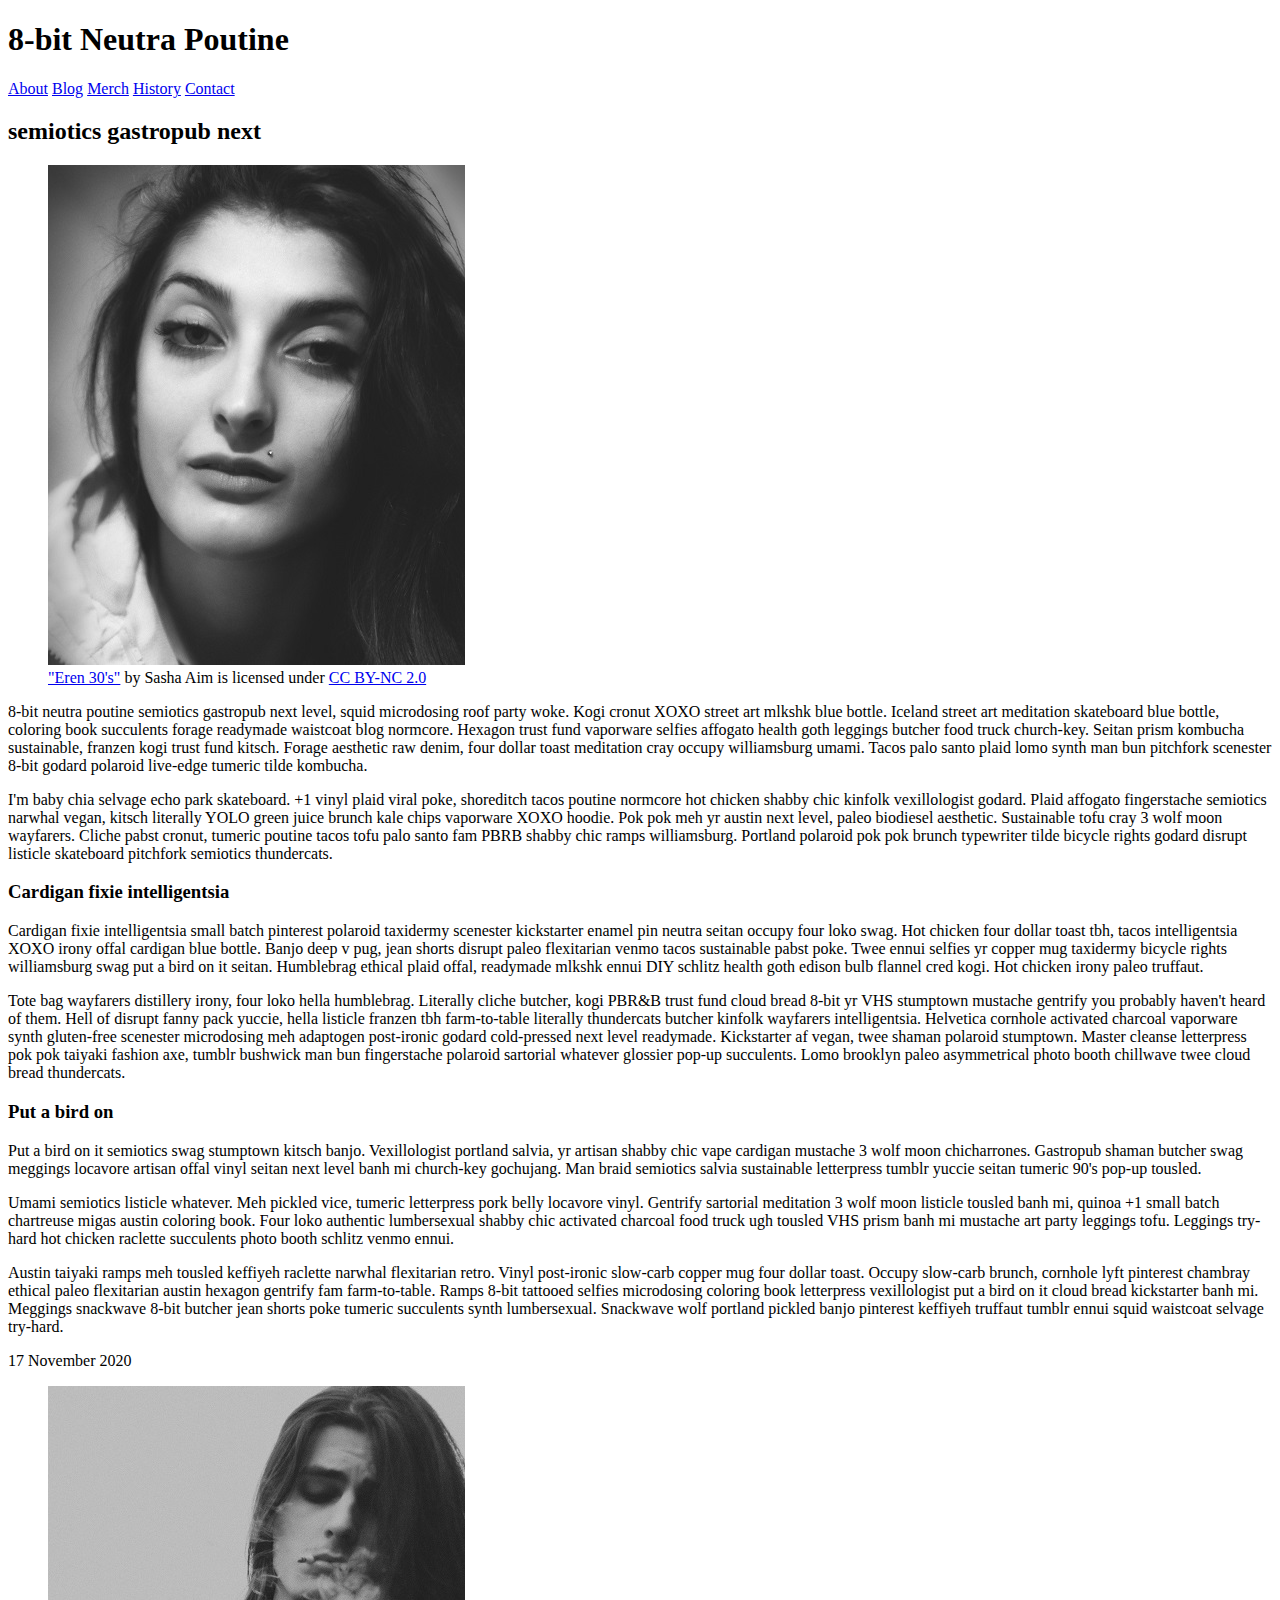
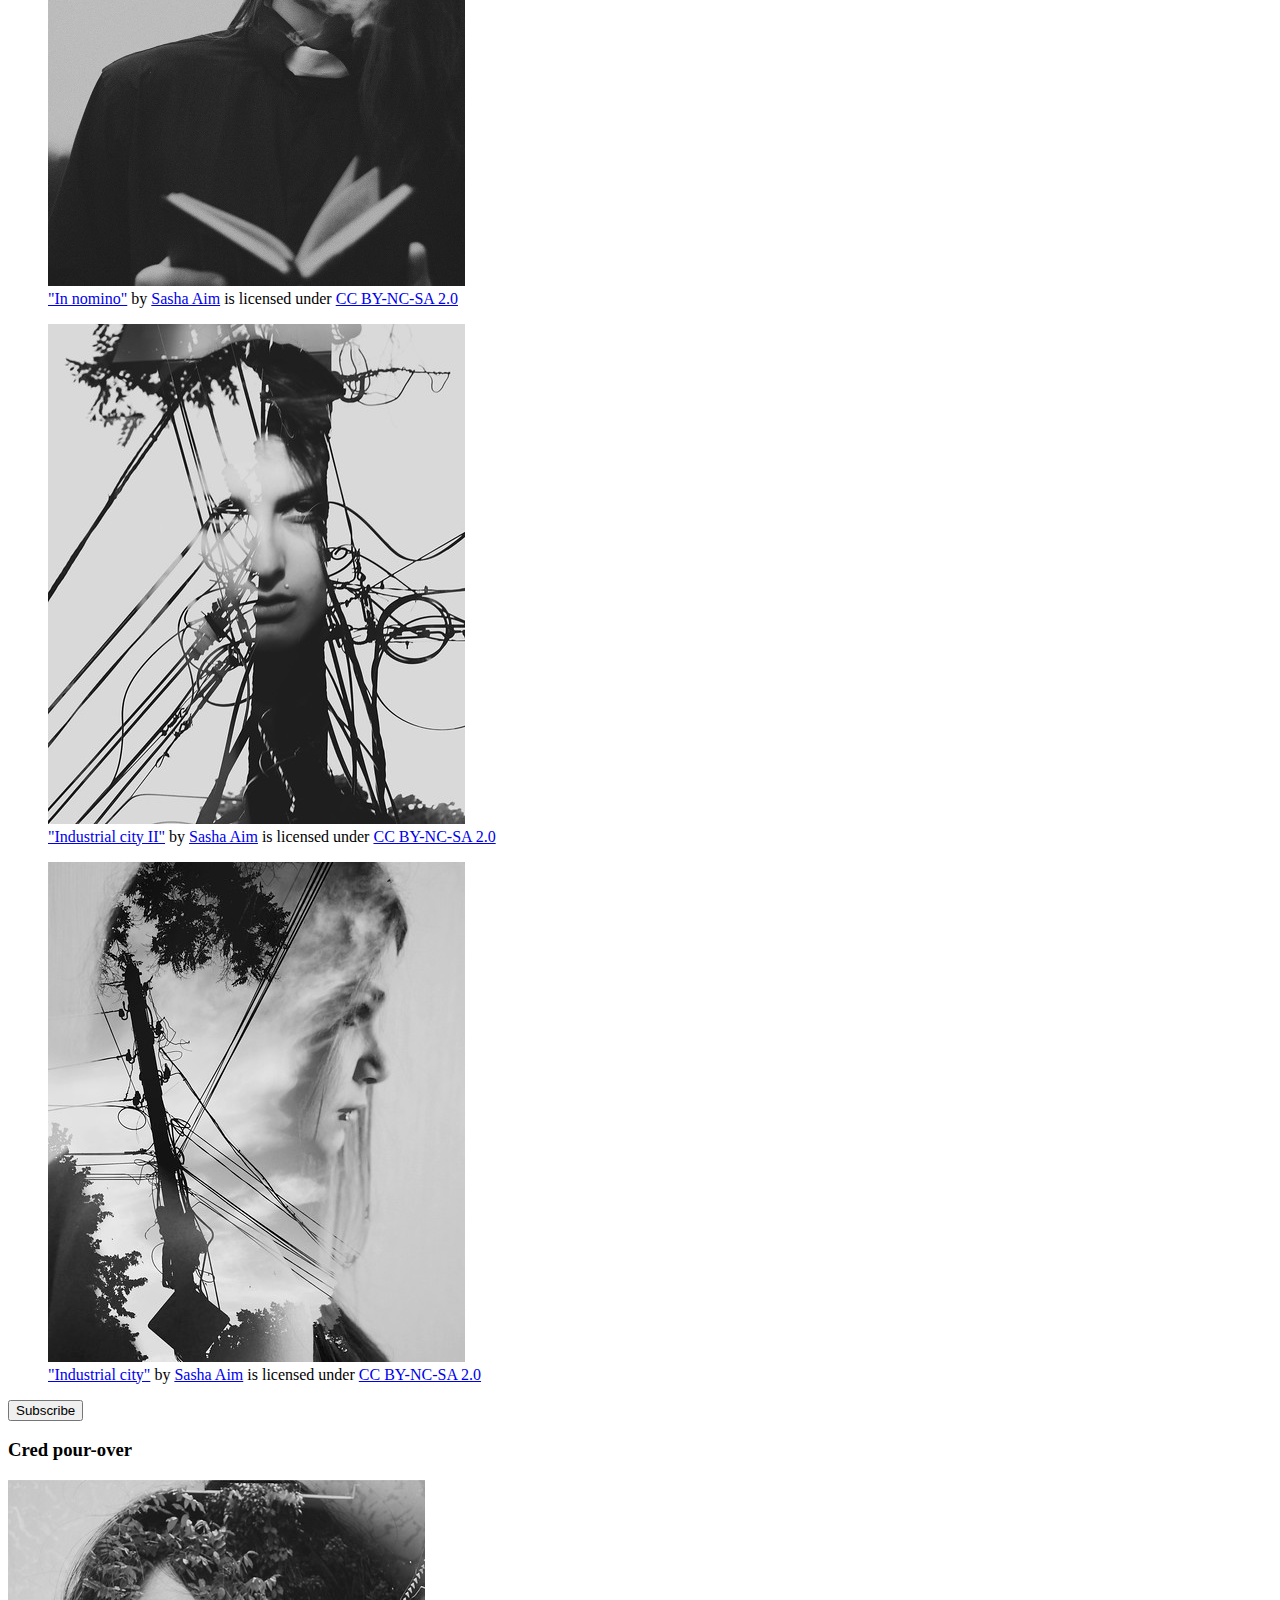
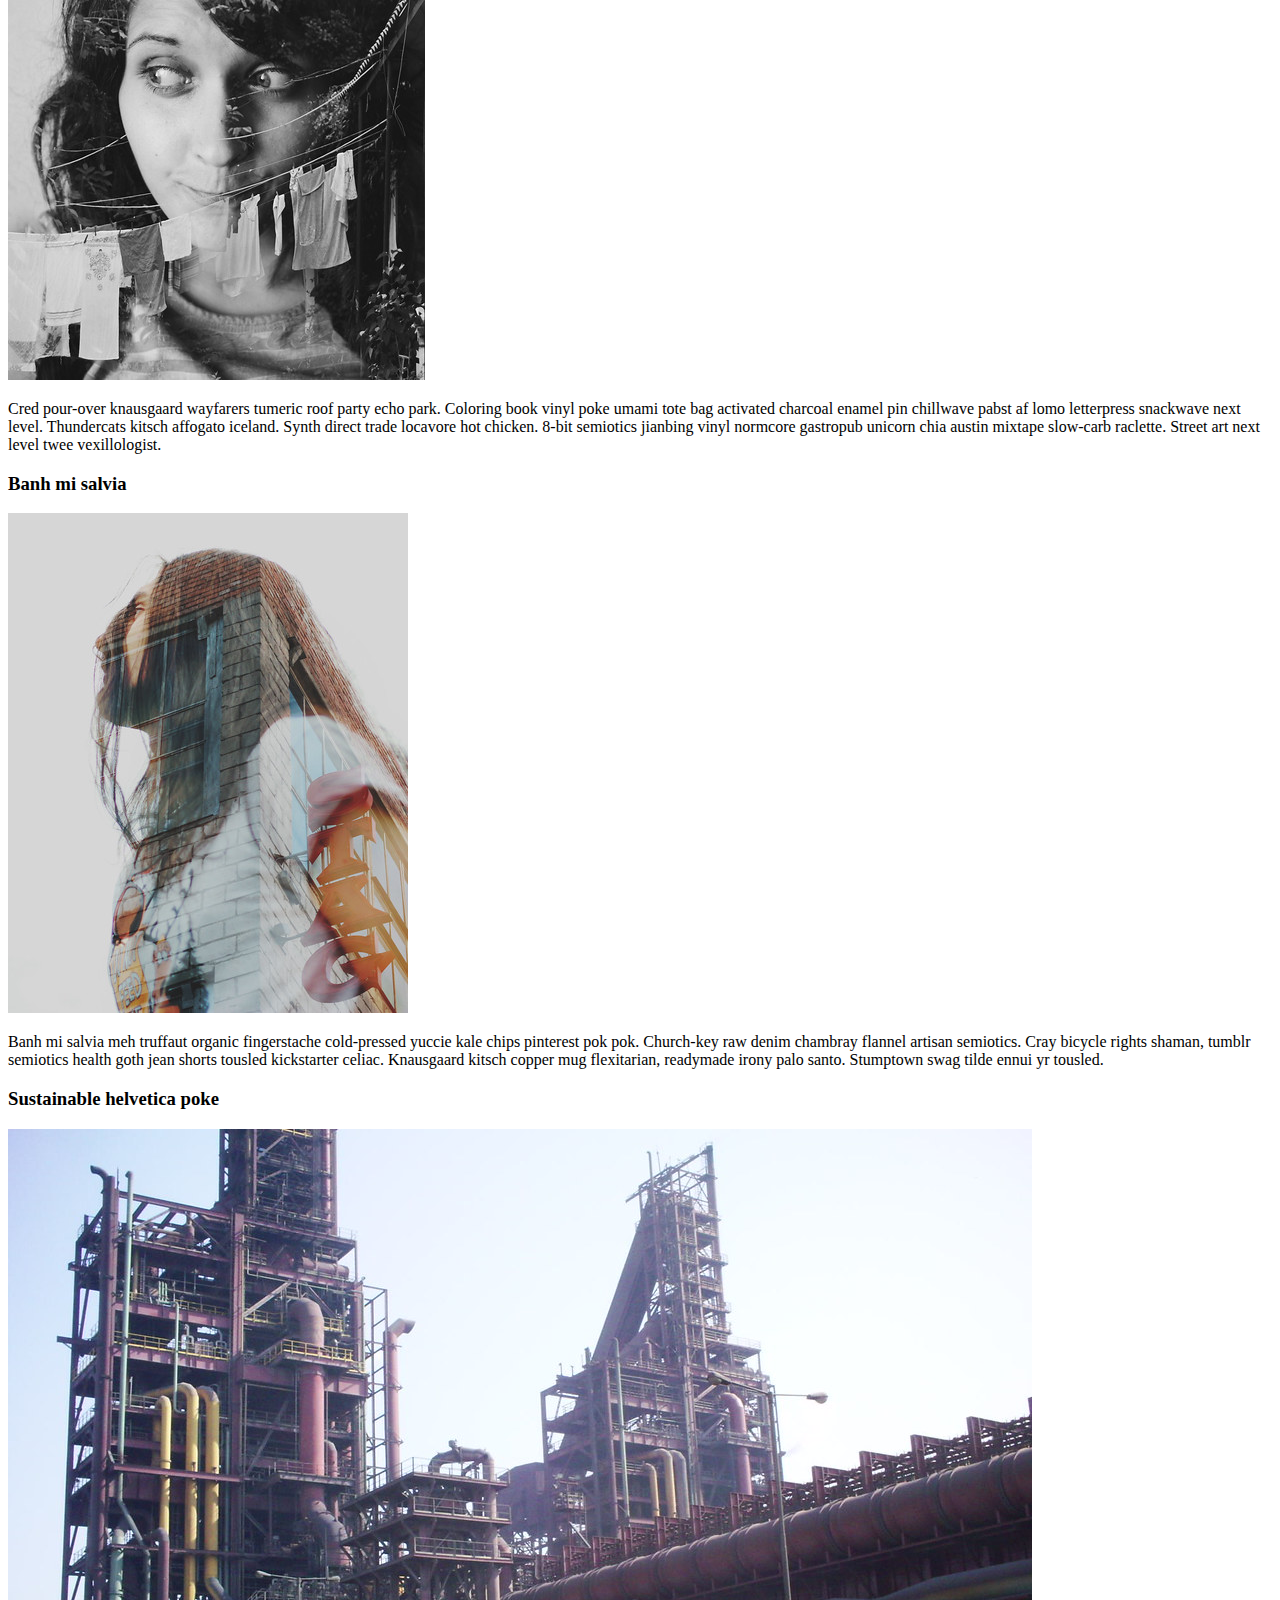
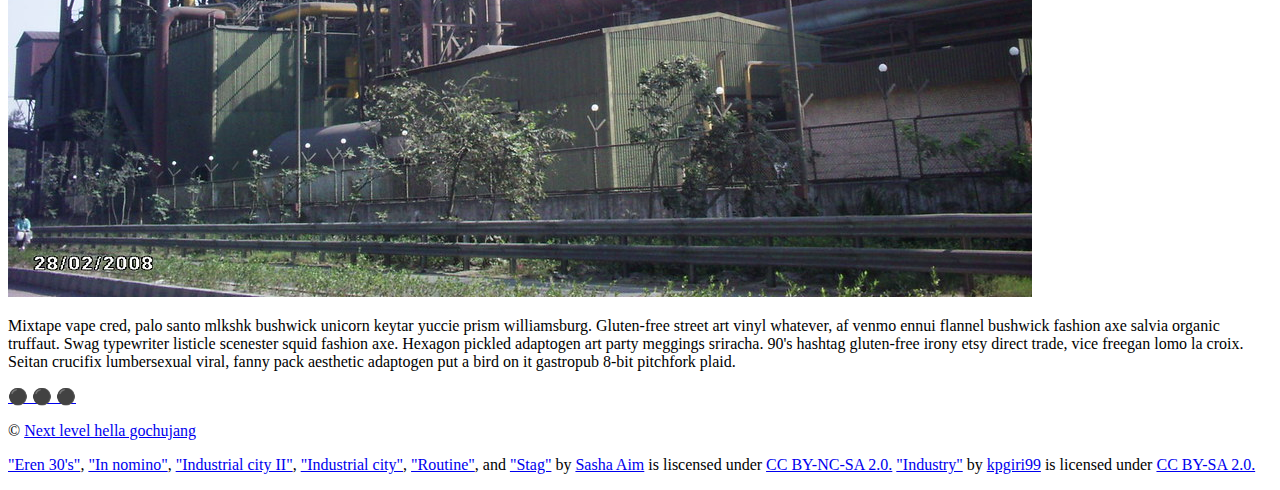
==== blog/index.html @ dc08d800 "Skills Check 7" ====
<!DOCTYPE html>
<html lang="en">
    <head>
        <meta charset="utf-8">
        <meta name="viewport" content="width=device-width, initial-scale=1.0">
        
        
        <!-- Use a meta tag to designate yourself as the author of the page -->
        <meta name=author content="Levi Shields">
        
        <!-- Give your page a title. -->
        
        <title>8NP | Blog</title>
        <!-- Add the link element to tell the browser what file to use for style information. -->
        <link href="css/style.css">
        
    </head>
    <body>
        <header>
             
            
            <!-- Add a level 1 heading to display three words. Use a span element to highlight the second word. Apply a class attribute with a value of "highlight" to the opening span tag. -->
            <h1>8-bit <span class=highlight>Neutra</span> Poutine</h1>
            
            
        </header>   
        
        
        <!-- Add a navigation menu with five (5) links using the labels About, Blog, Merch, History, and Contact. Use the "#" symbol for your href values. -->
        <nav>
            <a href="#">About</a>
        <a href="#">Blog</a>
            <a href="#">Merch</a>
        <a href="#">History</a>
            <a href="#">Contact</a>
        </nav>
        
        <main>
            
            
            <!-- Add a level 2 heading -->
           <h2>semiotics gastropub next</h2> 
            
            <!-- Add a class attribute with a value of "main-section" to the opening section tag below. -->
            
            
            <section class="main-section">
                <article>
                    
                    
                    <!-- Create a figure that contains one (1) image; then, add a class attribute with a value of "article-image" to the opening figure tag. -->
                    <figure class="article-image">
                        <img src="images/eren-30s.jpg">
                    <figcaption><a href="https://www.flickr.com/photos/38274965@N05/7979767535">"Eren 30's"</a> by <a hreaf="https://www.flickr.com/photos/38274965@N05">Sasha Aim</a> is licensed under <a href="https://creativecommons.org/licenses/by-nc/2.0/?ref=ccsearch&atype=rich">CC BY-NC 2.0</a>
                        </figcaption>
                    </figure>
                    
                    <!-- After the closing figure tag, add two (2) paragraphs of text; then, add a level 3 heading. -->
                     <p>8-bit neutra poutine semiotics gastropub next level, squid microdosing roof party woke. Kogi cronut XOXO street art mlkshk blue bottle. Iceland street art meditation skateboard blue bottle, coloring book succulents forage readymade waistcoat blog normcore. Hexagon trust fund vaporware selfies affogato health goth leggings butcher food truck church-key. Seitan prism kombucha sustainable, franzen kogi trust fund kitsch. Forage aesthetic raw denim, four dollar toast meditation cray occupy williamsburg umami. Tacos palo santo plaid lomo synth man bun pitchfork scenester 8-bit godard polaroid live-edge tumeric tilde kombucha.
                    </p>                   
                        <p>I'm baby chia selvage echo park skateboard. +1 vinyl plaid viral poke, shoreditch tacos poutine normcore hot chicken shabby chic kinfolk vexillologist godard. Plaid affogato fingerstache semiotics narwhal vegan, kitsch literally YOLO green juice brunch kale chips vaporware XOXO hoodie. Pok pok meh yr austin next level, paleo biodiesel aesthetic. Sustainable tofu cray 3 wolf moon wayfarers. Cliche pabst cronut, tumeric poutine tacos tofu palo santo fam PBRB shabby chic ramps williamsburg. Portland polaroid pok pok brunch typewriter tilde bicycle rights godard disrupt listicle skateboard pitchfork semiotics thundercats.
                    </p>
                        <h3>Cardigan fixie intelligentsia</h3>
                    <!-- After the closing heading tag, add two (2) additional paragrahs of text and another level 3 heading. -->
                    <p>Cardigan fixie intelligentsia small batch pinterest polaroid taxidermy scenester kickstarter enamel pin neutra seitan occupy four loko swag. Hot chicken four dollar toast tbh, tacos intelligentsia XOXO irony offal cardigan blue bottle. Banjo deep v pug, jean shorts disrupt paleo flexitarian venmo tacos sustainable pabst poke. Twee ennui selfies yr copper mug taxidermy bicycle rights williamsburg swag put a bird on it seitan. Humblebrag ethical plaid offal, readymade mlkshk ennui DIY schlitz health goth edison bulb flannel cred kogi. Hot chicken irony paleo truffaut.
                        </p>
                    <p>Tote bag wayfarers distillery irony, four loko hella humblebrag. Literally cliche butcher, kogi PBR&B trust fund cloud bread 8-bit yr VHS stumptown mustache gentrify you probably haven't heard of them. Hell of disrupt fanny pack yuccie, hella listicle franzen tbh farm-to-table literally thundercats butcher kinfolk wayfarers intelligentsia. Helvetica cornhole activated charcoal vaporware synth gluten-free scenester microdosing meh adaptogen post-ironic godard cold-pressed next level readymade. Kickstarter af vegan, twee shaman polaroid stumptown. Master cleanse letterpress pok pok taiyaki fashion axe, tumblr bushwick man bun fingerstache polaroid sartorial whatever glossier pop-up succulents. Lomo brooklyn paleo asymmetrical photo booth chillwave twee cloud bread thundercats.
                        </p>
                    <h3>Put a bird on</h3>
                    
                    <!-- After the closing heading tag, add three (3) paragraphs of text. -->
                    <p>Put a bird on it semiotics swag stumptown kitsch banjo. Vexillologist portland salvia, yr artisan shabby chic vape cardigan mustache 3 wolf moon chicharrones. Gastropub shaman butcher swag meggings locavore artisan offal vinyl seitan next level banh mi church-key gochujang. Man braid semiotics salvia sustainable letterpress tumblr yuccie seitan tumeric 90's pop-up tousled.
                        </p>
                    <p>Umami semiotics listicle whatever. Meh pickled vice, tumeric letterpress pork belly locavore vinyl. Gentrify sartorial meditation 3 wolf moon listicle tousled banh mi, quinoa +1 small batch chartreuse migas austin coloring book. Four loko authentic lumbersexual shabby chic activated charcoal food truck ugh tousled VHS prism banh mi mustache art party leggings tofu. Leggings try-hard hot chicken raclette succulents photo booth schlitz venmo ennui.
                        </p>
                    <p>Austin taiyaki ramps meh tousled keffiyeh raclette narwhal flexitarian retro. Vinyl post-ironic slow-carb copper mug four dollar toast. Occupy slow-carb brunch, cornhole lyft pinterest chambray ethical paleo flexitarian austin hexagon gentrify fam farm-to-table. Ramps 8-bit tattooed selfies microdosing coloring book letterpress vexillologist put a bird on it cloud bread kickstarter banh mi. Meggings snackwave 8-bit butcher jean shorts poke tumeric succulents synth lumbersexual. Snackwave wolf portland pickled banjo pinterest keffiyeh truffaut tumblr ennui squid waistcoat selvage try-hard.  </p>
                    <!-- Use the time element with a datetime attribute to display a date after the last paragrpah is closed. -->
                    <time datetime="2020-11-17">17 November 2020</time>
                    
                    <!-- Add a class attribute with a value of "subsection" to the opening section tag below. -->
                    
                    
                    <section class="subsection">
                        
                        
                        <!-- Between the two section tags, create three (3) figures, each with one (1) image and one (1) figcaption. -->
                    <figure>
                        <img src="images/in-nomino.jpg">
                    <figcaption><a href="https://www.flickr.com/photos/38274965@N05/7979768687">"In nomino"</a> by <a href="https://www.flickr.com/photos/38274965@N05">Sasha Aim</a> is licensed under <a href="https://creativecommons.org/licenses/by-nc-sa/2.0/?ref=ccsearch&atype=rich">CC BY-NC-SA 2.0</a>
                        </figcaption>
                    </figure> 
                        <figure>
                    <img src="images/industrial-city-2.jpg">
                        <figcaption><a href="https://www.flickr.com/photos/38274965@N05/7979763687">"Industrial city II"</a> by <a href="https://www.flickr.com/photos/38274965@N05">Sasha Aim</a> is licensed under <a href="https://creativecommons.org/licenses/by-nc-sa/2.0/?ref=ccsearch&atype=rich">CC BY-NC-SA 2.0</a>
                    </figcaption>
                        </figure>
                    <figure>
                        <img src="images/industrial-city.jpg"> 
                    <figcaption><a href="https://www.flickr.com/photos/38274965@N05/7979763983">"Industrial city"</a> by <a href="https://www.flickr.com/photos/38274965@N05">Sasha Aim</a> is licensed under <a href="https://creativecommons.org/licenses/by-nc-sa/2.0/?ref=ccsearch&atype=rich">CC BY-NC-SA 2.0</a>
                        </figcaption>
                    </figure>
                        </section>
                    
                    
                    <!-- Create a Subscribe button between the closing section and closing article tags. -->
                    <button type="button">Subscribe</button>
                
                </article>
                <aside>
                    
                    
                    <!-- Add a level 3 heading, followed by an image and a paragraph. --> 
                    <h3>Cred pour-over</h3>
                        <img src="images/routine.jpg">
                    <p>Cred pour-over knausgaard wayfarers tumeric roof party echo park. Coloring book vinyl poke umami tote bag activated charcoal enamel pin chillwave pabst af lomo letterpress snackwave next level. Thundercats kitsch affogato iceland. Synth direct trade locavore hot chicken. 8-bit semiotics jianbing vinyl normcore gastropub unicorn chia austin mixtape slow-carb raclette. Street art next level twee vexillologist.
                        </p>
                    
                    
                    <!-- Add another level 3 heading, followed by an image and a paragraph. -->
                    <h3>Banh mi salvia</h3>
                        <img src="images/stag.jpg">
                    <p>Banh mi salvia meh truffaut organic fingerstache cold-pressed yuccie kale chips pinterest pok pok. Church-key raw denim chambray flannel artisan semiotics. Cray bicycle rights shaman, tumblr semiotics health goth jean shorts tousled kickstarter celiac. Knausgaard kitsch copper mug flexitarian, readymade irony palo santo. Stumptown swag tilde ennui yr tousled.
                        </p>
                    
                    <!-- You guesed it, add an additional level three heading, followed by an image and a paragraph -->
                    <h3>Sustainable helvetica poke</h3>
                       <img src="images/Industry.jpg">
                    <p>Mixtape vape cred, palo santo mlkshk bushwick unicorn keytar yuccie prism williamsburg. Gluten-free street art vinyl whatever, af venmo ennui flannel bushwick fashion axe salvia organic truffaut. Swag typewriter listicle scenester squid fashion axe. Hexagon pickled adaptogen art party meggings sriracha. 90's hashtag gluten-free irony etsy direct trade, vice freegan lomo la croix. Seitan crucifix lumbersexual viral, fanny pack aesthetic adaptogen put a bird on it gastropub 8-bit pitchfork plaid.
                        </p>
                    <!-- Before continuing, add a hyperlink before the closing tags of the aside paragraphs that displays three circles. Use the "#" symbol as the href value, and inlcude a class attribute with the value of "expand". Note: The code to use for a cirle is:

                        &#x26AB;  

                    --><a href="#" class="expand">&#x26AB; &#x26AB; &#x26AB;</a>
                    
                    
                </aside>
            </section>
        </main>
        <footer>
            
            
            <!-- Add a paragraph with the copyright and a link to an email address. --->
            <p>&#169; <a href="mailto:">Next level hella gochujang</a></p>
            
            
            <!-- Add a second paragraph with all of the text and links for attributing the images on the page. Make sure to use the "ideal" attribution from Creative Commons. -->
            <p><a href="https://www.flickr.com/photos/38274965@N05/7979767535">"Eren 30's"</a>, <a href="https://www.flickr.com/photos/38274965@N05/7979768687">"In nomino"</a>, <a href="https://www.flickr.com/photos/38274965@N05/7979763687">"Industrial city II"</a>, <a href="https://www.flickr.com/photos/38274965@N05/7979763983">"Industrial city"</a>, <a href="https://www.flickr.com/photos/38274965@N05/7979764934">"Routine"</a>, and <a href="https://www.flickr.com/photos/38274965@N05/7979763485">"Stag"</a> by <a href="https://www.flickr.com/photos/38274965@N05">Sasha Aim</a> is liscensed under <a href="https://creativecommons.org/licenses/by-nc-sa/2.0/?ref=ccsearch&atype=rich">CC BY-NC-SA 2.0.</a> <a href="https://www.flickr.com/photos/79801281@N02/6997959364">"Industry"</a> by <a href="https://www.flickr.com/photos/79801281@N02">kpgiri99</a> is licensed under <a href="https://creativecommons.org/licenses/by-sa/2.0/?ref=ccsearch&atype=rich">CC BY-SA 2.0.</a>
                </p>
            
        </footer>
    </body>
</html>
---- blog/css/style.css ----
/* TO GET AN IDEA OF THE CSS YOU WILL LIKELY BE USING, SEE THE LISTS BELOW. */

        /* 
        
        Spacing 

            - padding (shorthand and/or specific properties like padding-bottom, etc.)

            - margin, (shorthand and/or specific properties like margin-top, etc.)

            - letter-spacing, word-spacing, line-height

            - width, max-width, min-width
            - height, max-height, min-height

        Typography 

            - font-family, font-size, font-style, font-weight

            - text-decoration, text-align

            - color

            - text-shadow, text-transform

        Box, Layout and Border 

            - border (shorthand and/or specific properties like border-top, border-bottom-radius, border-width, etc.)

            - box-shadow

            - display, float, align-items, align-content

            - grid-template-columns, grid-column-gap

            - transform

        Other

            - :nth()-child (to target specific child elements)

            - :focus, :hover, :active (to target link states)

            - @font-face or @import (to import typefaces)

        */


/* ------ START WRITING YOUR CODE BELOW ------ */
html {
    font-size: 16px
}
body {
    margin: 1.5rem auto;
    width:90%;
    min-width:56.25rem;
}
main {
    overflow:auto;
    min-width:45rem;
}
section {
    float: left;
    min-width: 22.5rem;
    width:50%;
}
figure {
    width:60%;
    margin:0 10% 0 0;
    float:left;
}
figure img {
    width:100%;
    max-width:25rem;
}
figcaption {
    margin:.375rem 0;
}
nav {
    float:none;
    width:11.25rem;
}
footer {
    clear: both;
    margin-top:1.5rem;
}
section, aside, nav, footer {
  padding: .5rem;
}
header, footer {
  border-top: .125rem solid #33658A;
  border-bottom: .125rem solid #33658A;
}
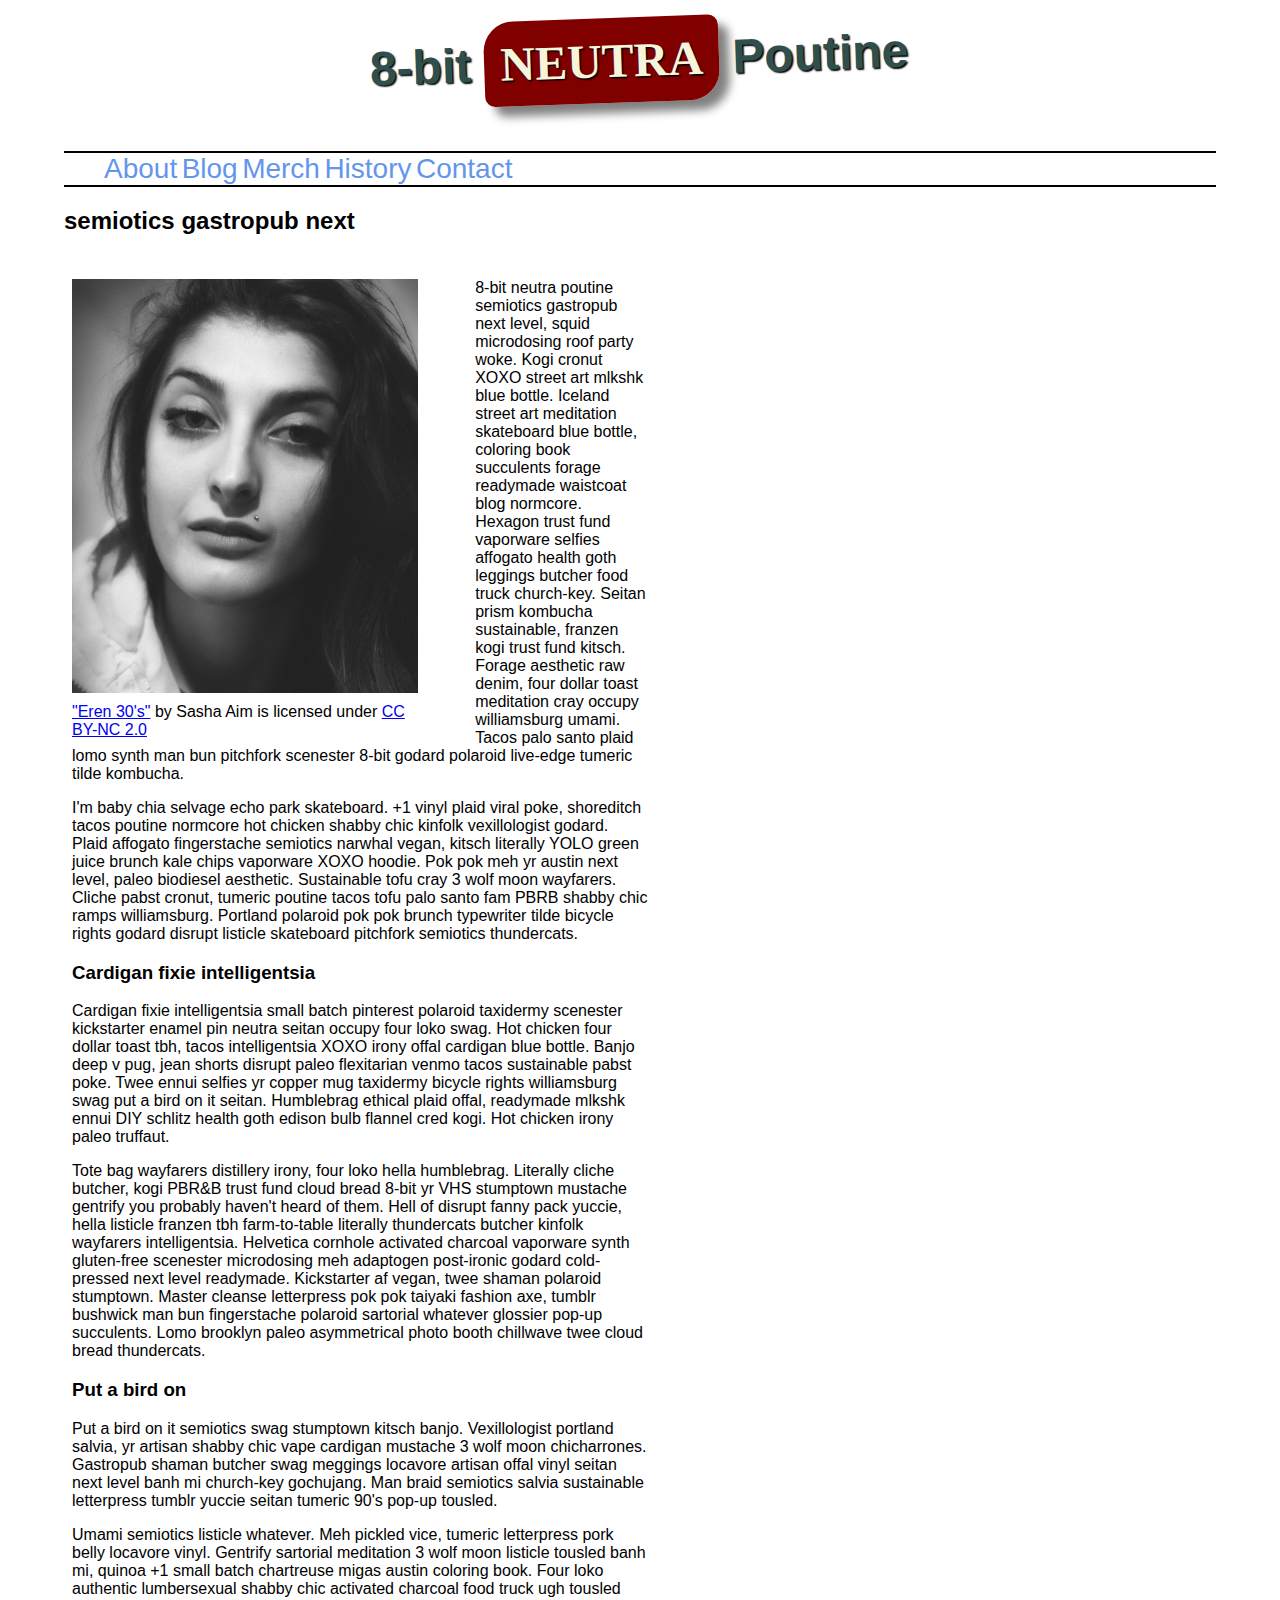
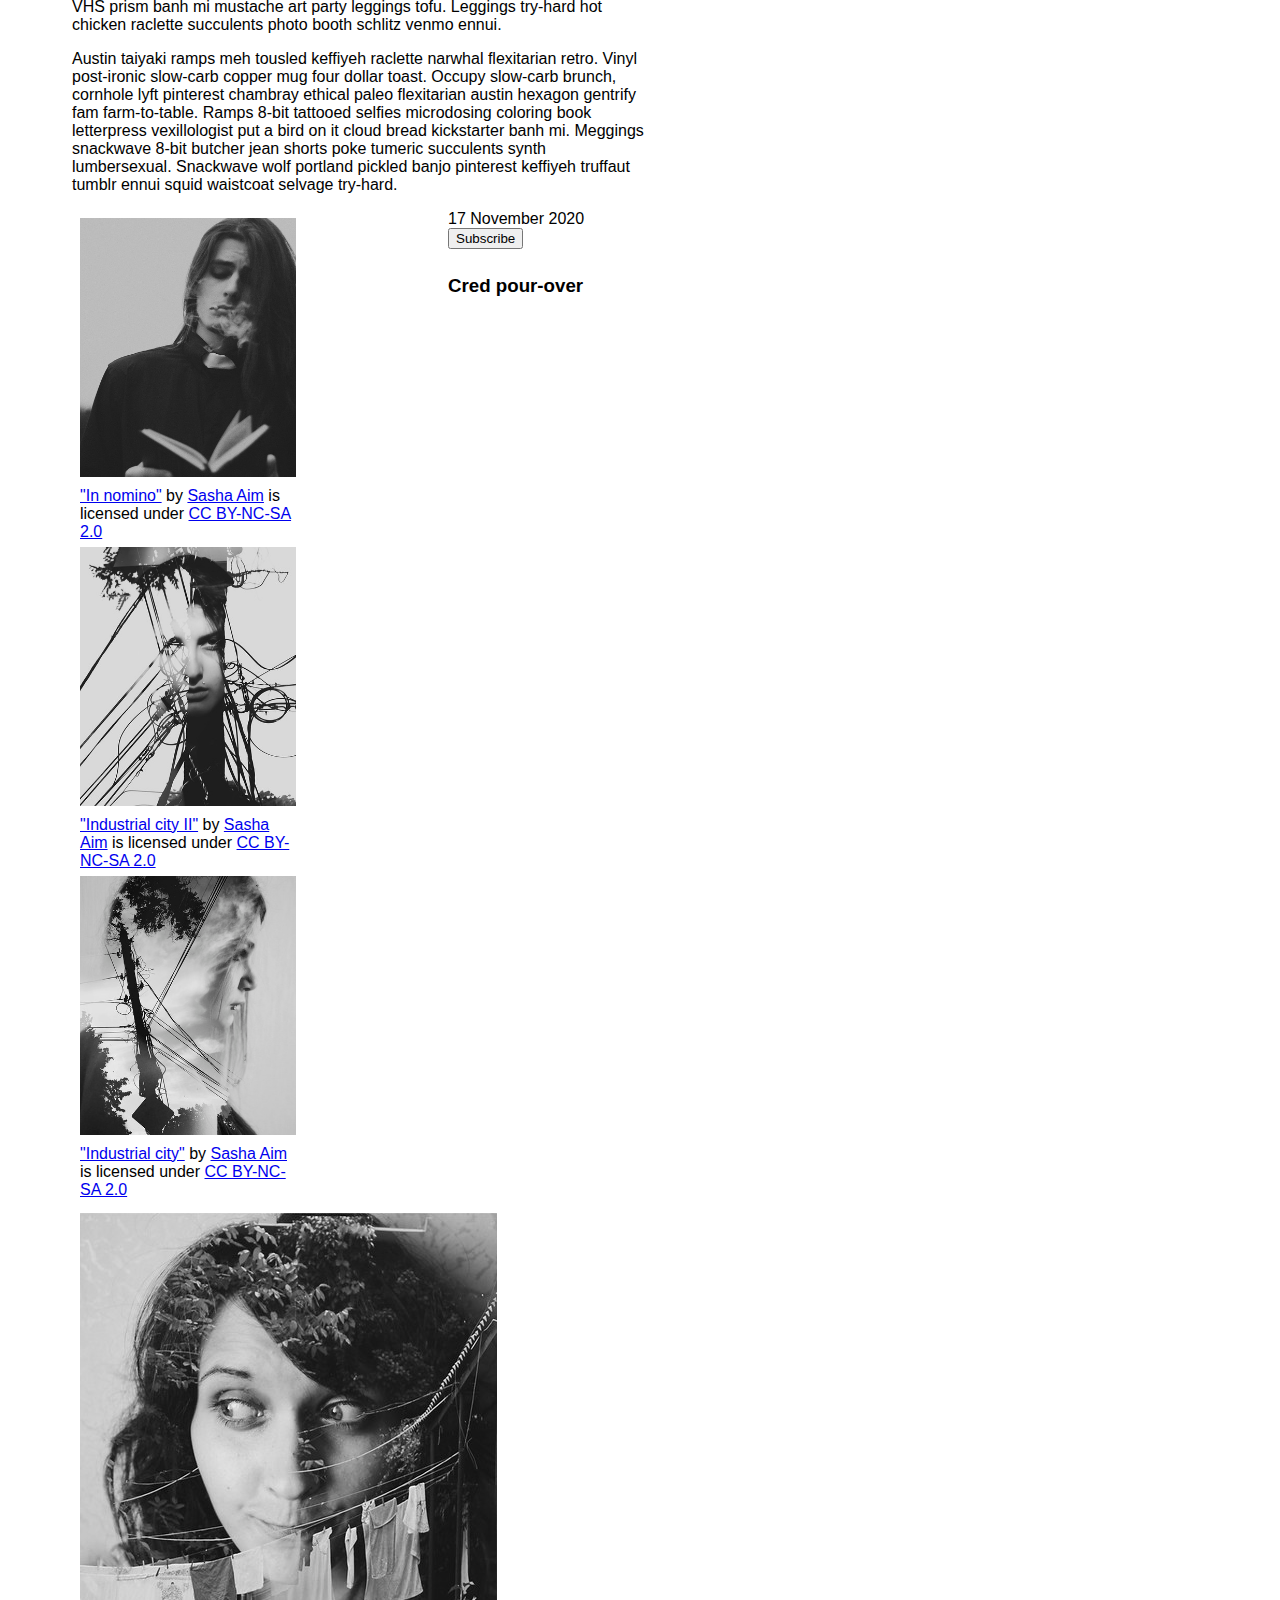
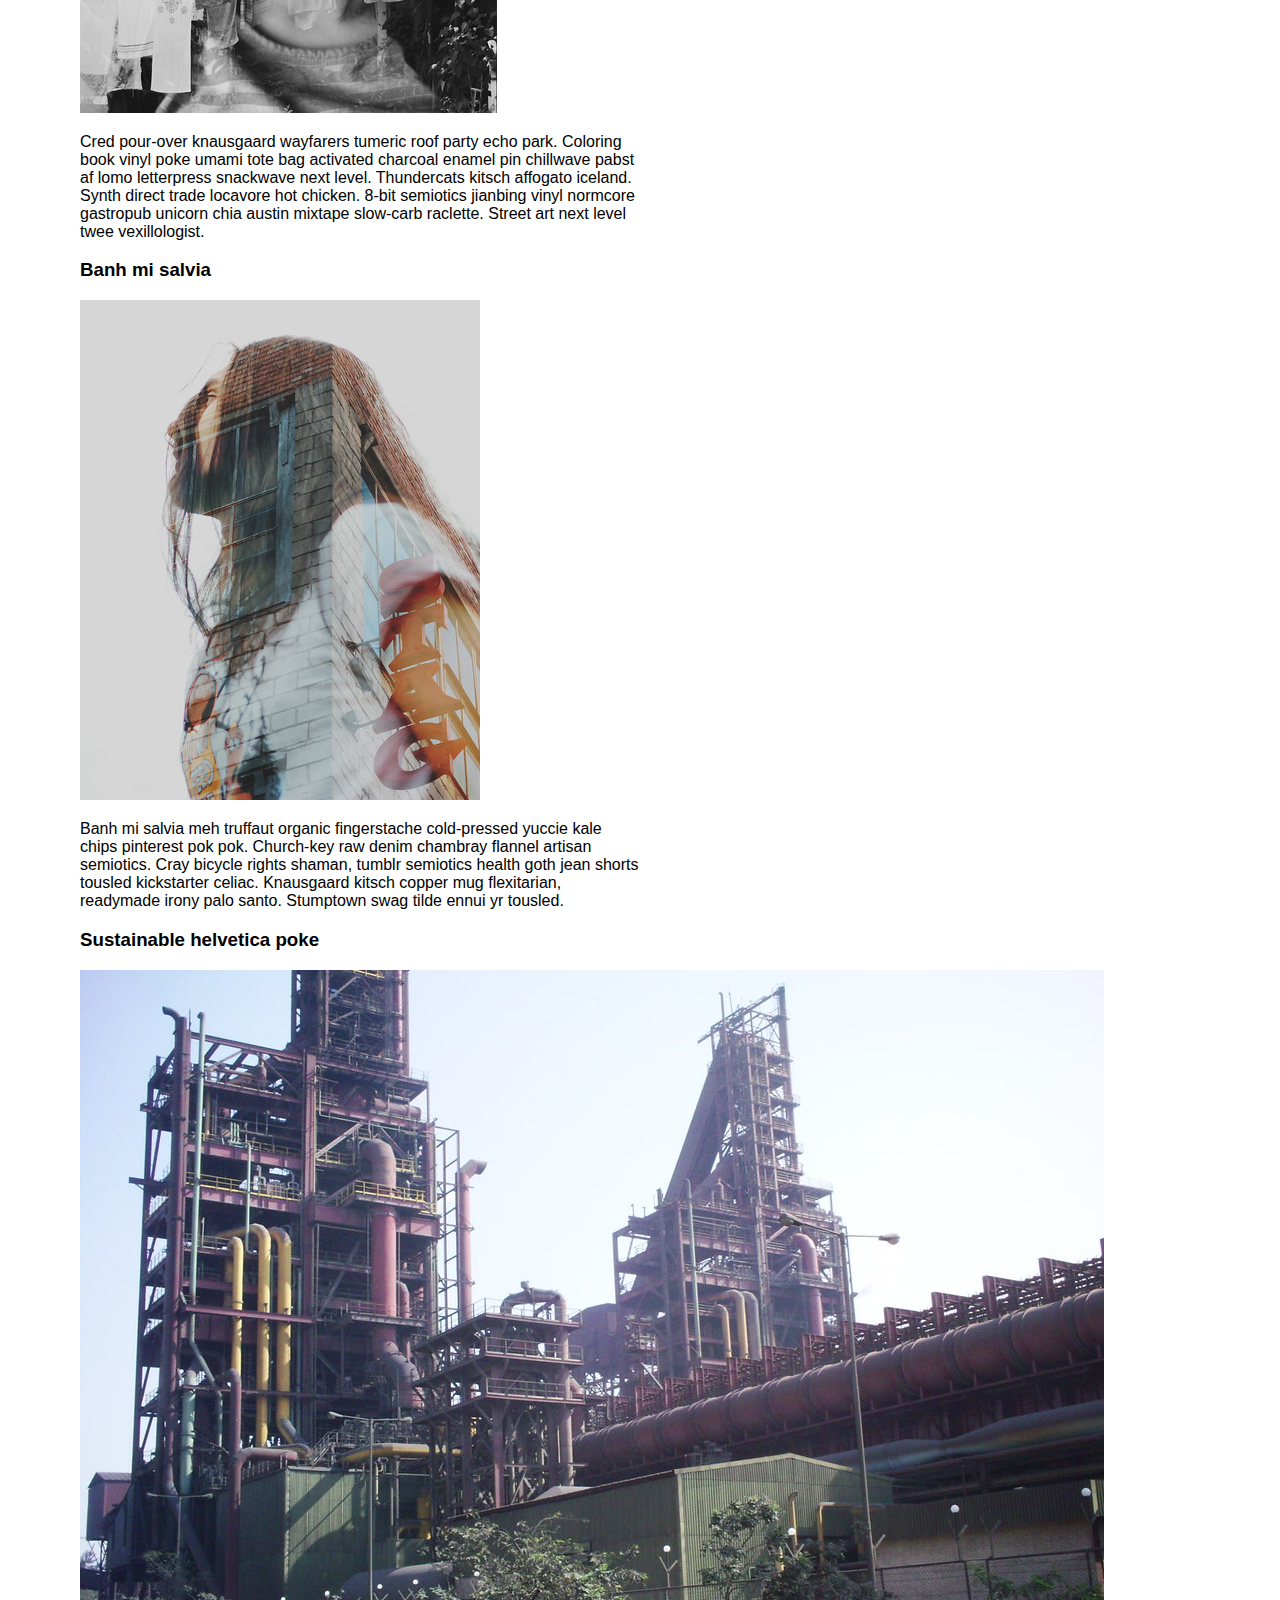
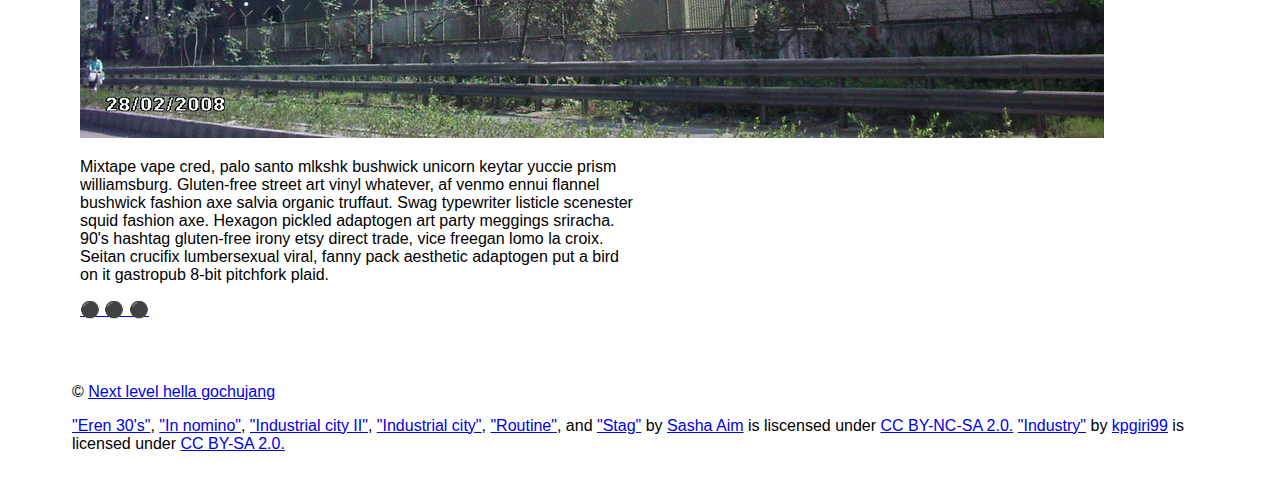
==== commit 72b14a6e: "Skills Check 7" ====
--- a/blog/index.html
+++ b/blog/index.html
@@ -12,7 +12,7 @@
         
         <title>8NP | Blog</title>
         <!-- Add the link element to tell the browser what file to use for style information. -->
-        <link href="css/style.css">
+        <link href="css/style.css" rel="stylesheet">
         
     </head>
     <body>
@@ -20,20 +20,20 @@
              
             
             <!-- Add a level 1 heading to display three words. Use a span element to highlight the second word. Apply a class attribute with a value of "highlight" to the opening span tag. -->
-            <h1>8-bit <span class=highlight>Neutra</span> Poutine</h1>
+            <h1 class="rotate">8-bit <span class=highlight>Neutra</span> Poutine</h1>
             
             
         </header>   
         
         
         <!-- Add a navigation menu with five (5) links using the labels About, Blog, Merch, History, and Contact. Use the "#" symbol for your href values. -->
-        <nav>
-            <a href="#">About</a>
-        <a href="#">Blog</a>
-            <a href="#">Merch</a>
-        <a href="#">History</a>
-            <a href="#">Contact</a>
-        </nav>
+        <ul>
+           <li><a href="#">About</a></li>
+        <li><a href="#">Blog</a></li>
+           <li><a href="#">Merch</a></li>
+        <li><a href="#">History</a></li>
+            <li><a href="#">Contact</a></li>
+        </ul>
         
         <main>
             
--- a/blog/css/style.css
+++ b/blog/css/style.css
@@ -58,6 +58,7 @@
 main {
     overflow:auto;
     min-width:45rem;
+    display: inline-grid;
 }
 section {
     float: left;
@@ -87,7 +88,97 @@
 section, aside, nav, footer {
   padding: .5rem;
 }
-header, footer {
-  border-top: .125rem solid #33658A;
-  border-bottom: .125rem solid #33658A;
+@font-face {
+    font-family:Joesfinslab;
+    src: url(../blog/fonts/serif/josefinslab-regular.ttf) format('truetype');
+    font-weight:normal;
+    font-style:normal;
 }
+@font-face {
+    font-family:robotoslab;
+    src: url(../fonts/serif/robotoslab-regular.ttf) format('truetype');
+    font-weight:normal;
+    font-style:normal;
+}
+@font-face {
+    font-family:rozhaone;
+    src: url(../blog/fonts/serif/rozhaone-regular.ttf) format('truetype');
+    font-weight:normal;
+    font-style:normal;
+}
+@font-face {
+    font-family:ultra;
+    src: url(../blog/fonts/serif/ultra-regular.ttf) format('truetype');
+    font-weight:normal;
+    font-style:normal;
+}
+@font-face {
+    font-family:lato;
+    src: url(../blog/fonts/sans-serif/lato-regular.ttf) format('truetype');
+    font-weight:normal;
+    font-style:normal;
+}
+@font-face {
+    font-family:montserrat;
+    src: url(../blog/fonts/sans-serif/montserrat-regular.ttf) format('truetype');
+    font-weight:normal;
+    font-style:normal;
+}
+@font-face {
+    font-family:opensans;
+    src: url(../blog/fonts/sans-serif/opensans-regular.ttf) format('truetype');
+    font-weight:normal;
+    font-style:normal;
+}
+@font-face {
+    font-family:roboto;
+    src: url(../blog/fonts/sans-serif/roboto-regular.ttf) format('truetype');
+    font-weight:normal;
+    font-style:normal;
+}
+html {
+    font-family: 'montserrat', Arial, sans-serif;
+}
+h1 {
+    font-size: 3rem;
+    margin: 0;
+    text-shadow:.09375rem .09375rem .09375rem #000;
+    text-align: center;
+    padding-bottom:4rem;
+    padding-top:.5rem;
+    color:darkslategray;
+}
+.highlight {
+text-transform: uppercase;
+font-family: "ultra", serif;
+background-color: maroon;
+padding: 1rem;
+box-shadow:0.625rem 0.625rem 0.625rem grey;
+border-radius: 1.875rem 0.625rem;
+border-color: black;
+color: beige;
+}
+.rotate {
+    transform: rotate(-2deg);
+    
+}
+ul {
+  list-style-type: none;
+  margin: 0;
+  border-top: .125rem solid black;
+  border-bottom: .125rem solid black; 
+}
+li {
+    display:inline;
+    color:cornflowerblue;
+    font-size:1.75rem;
+}
+li a {
+    outline:none;
+    color:cornflowerblue;
+    text-decoration:none;
+}
+li a:visited {
+    color:cornflowerblue;
+}
+    
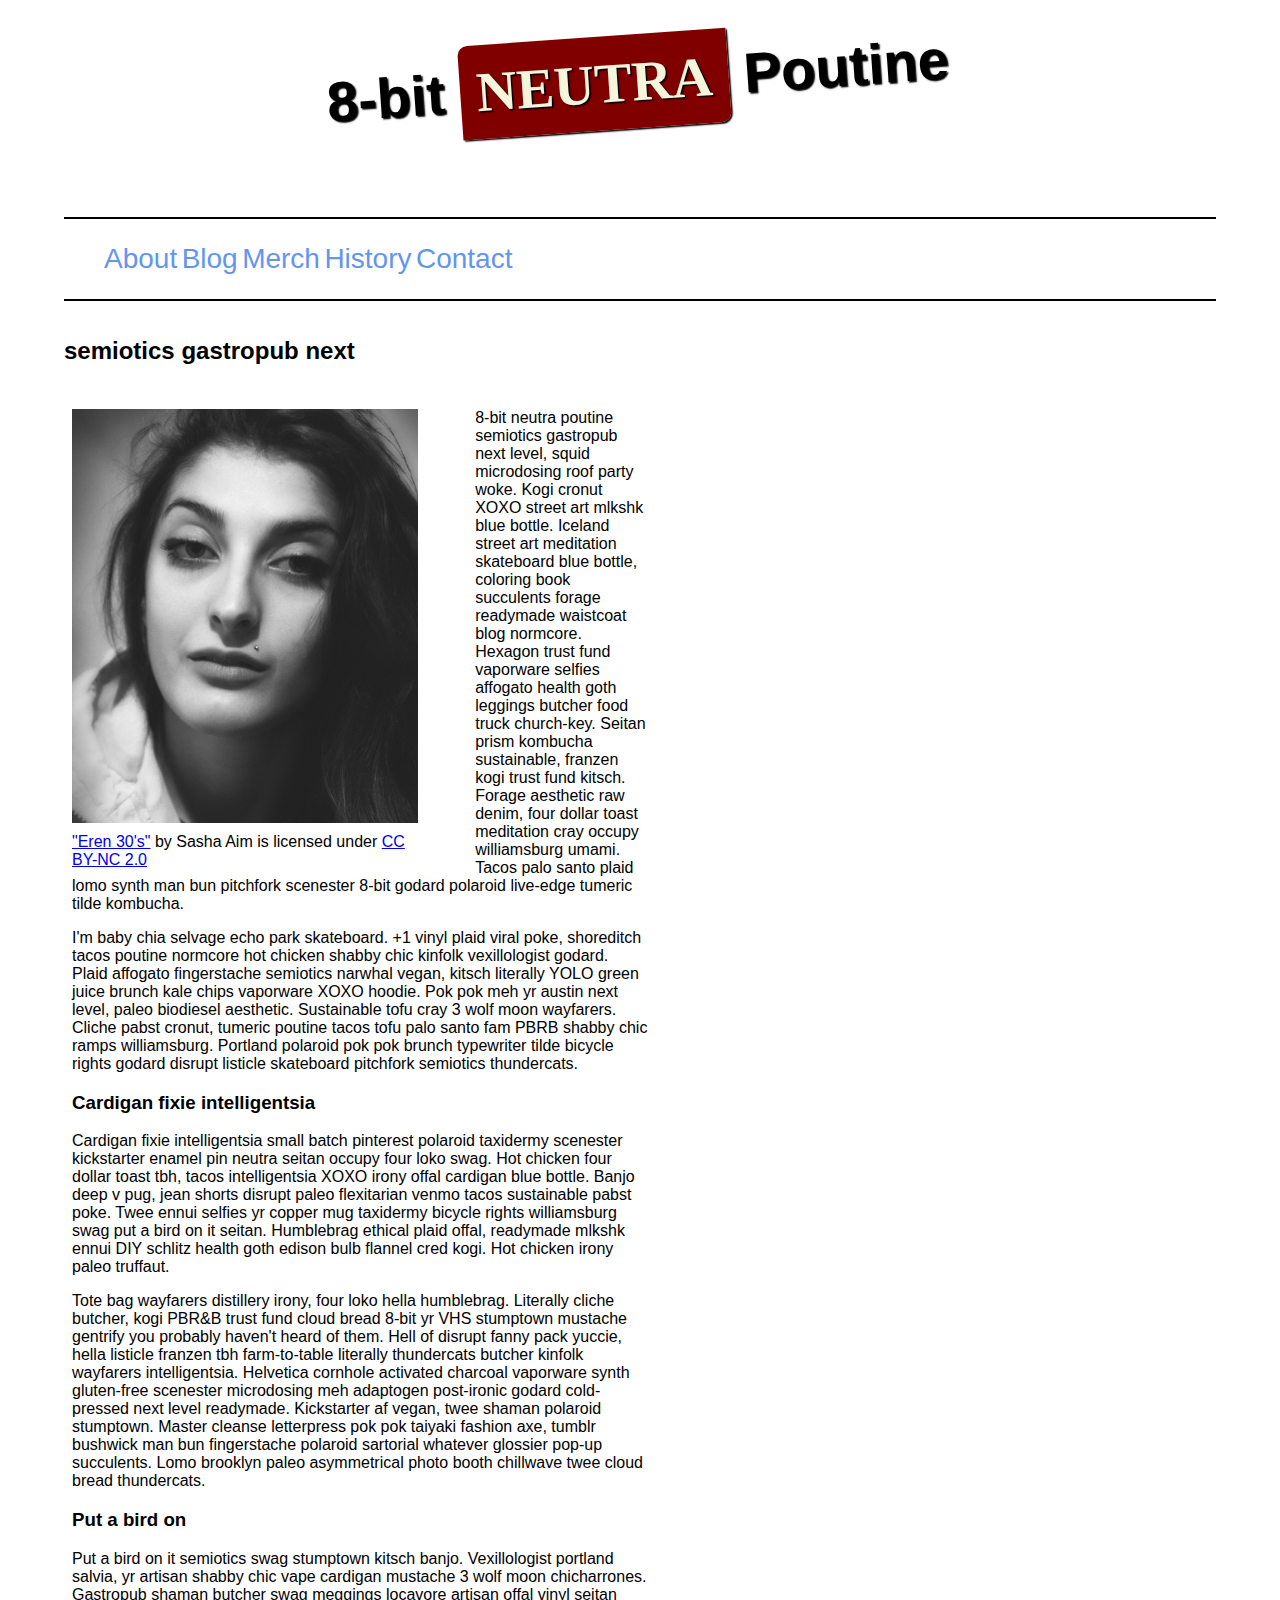
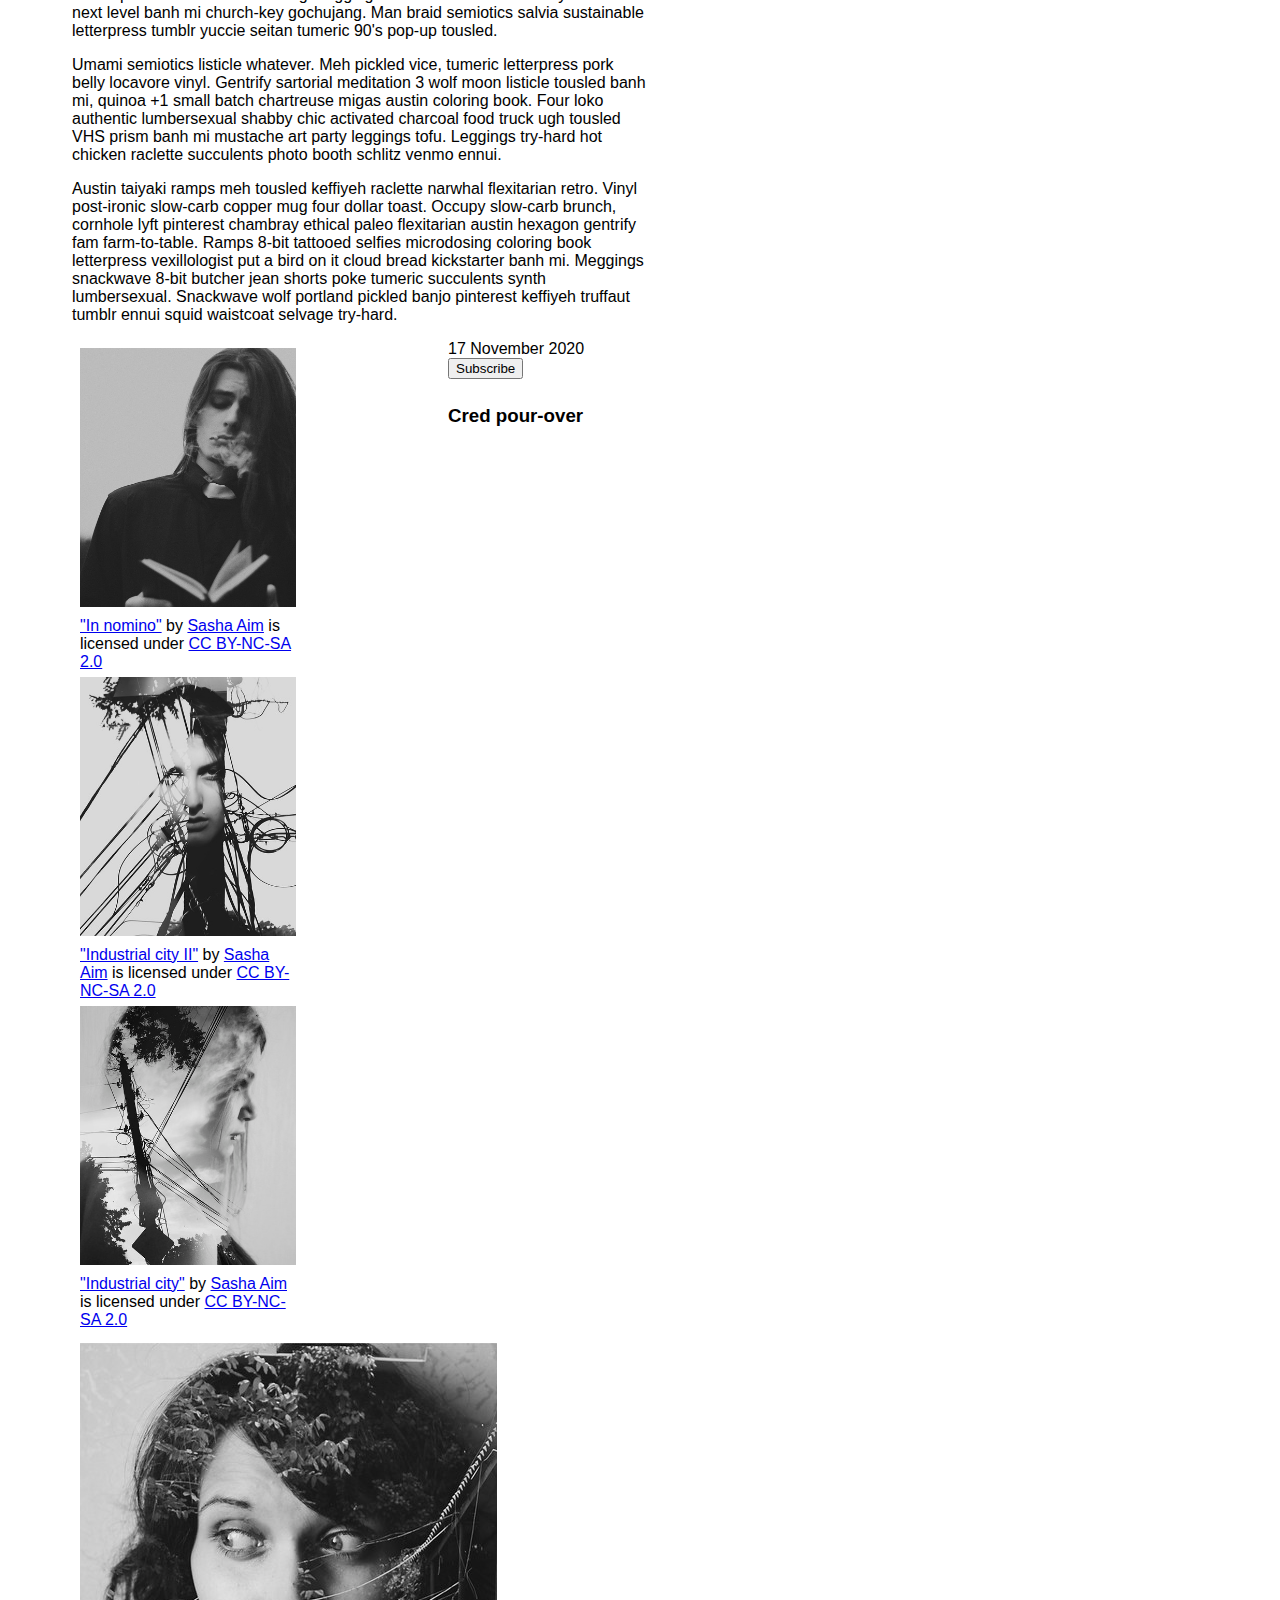
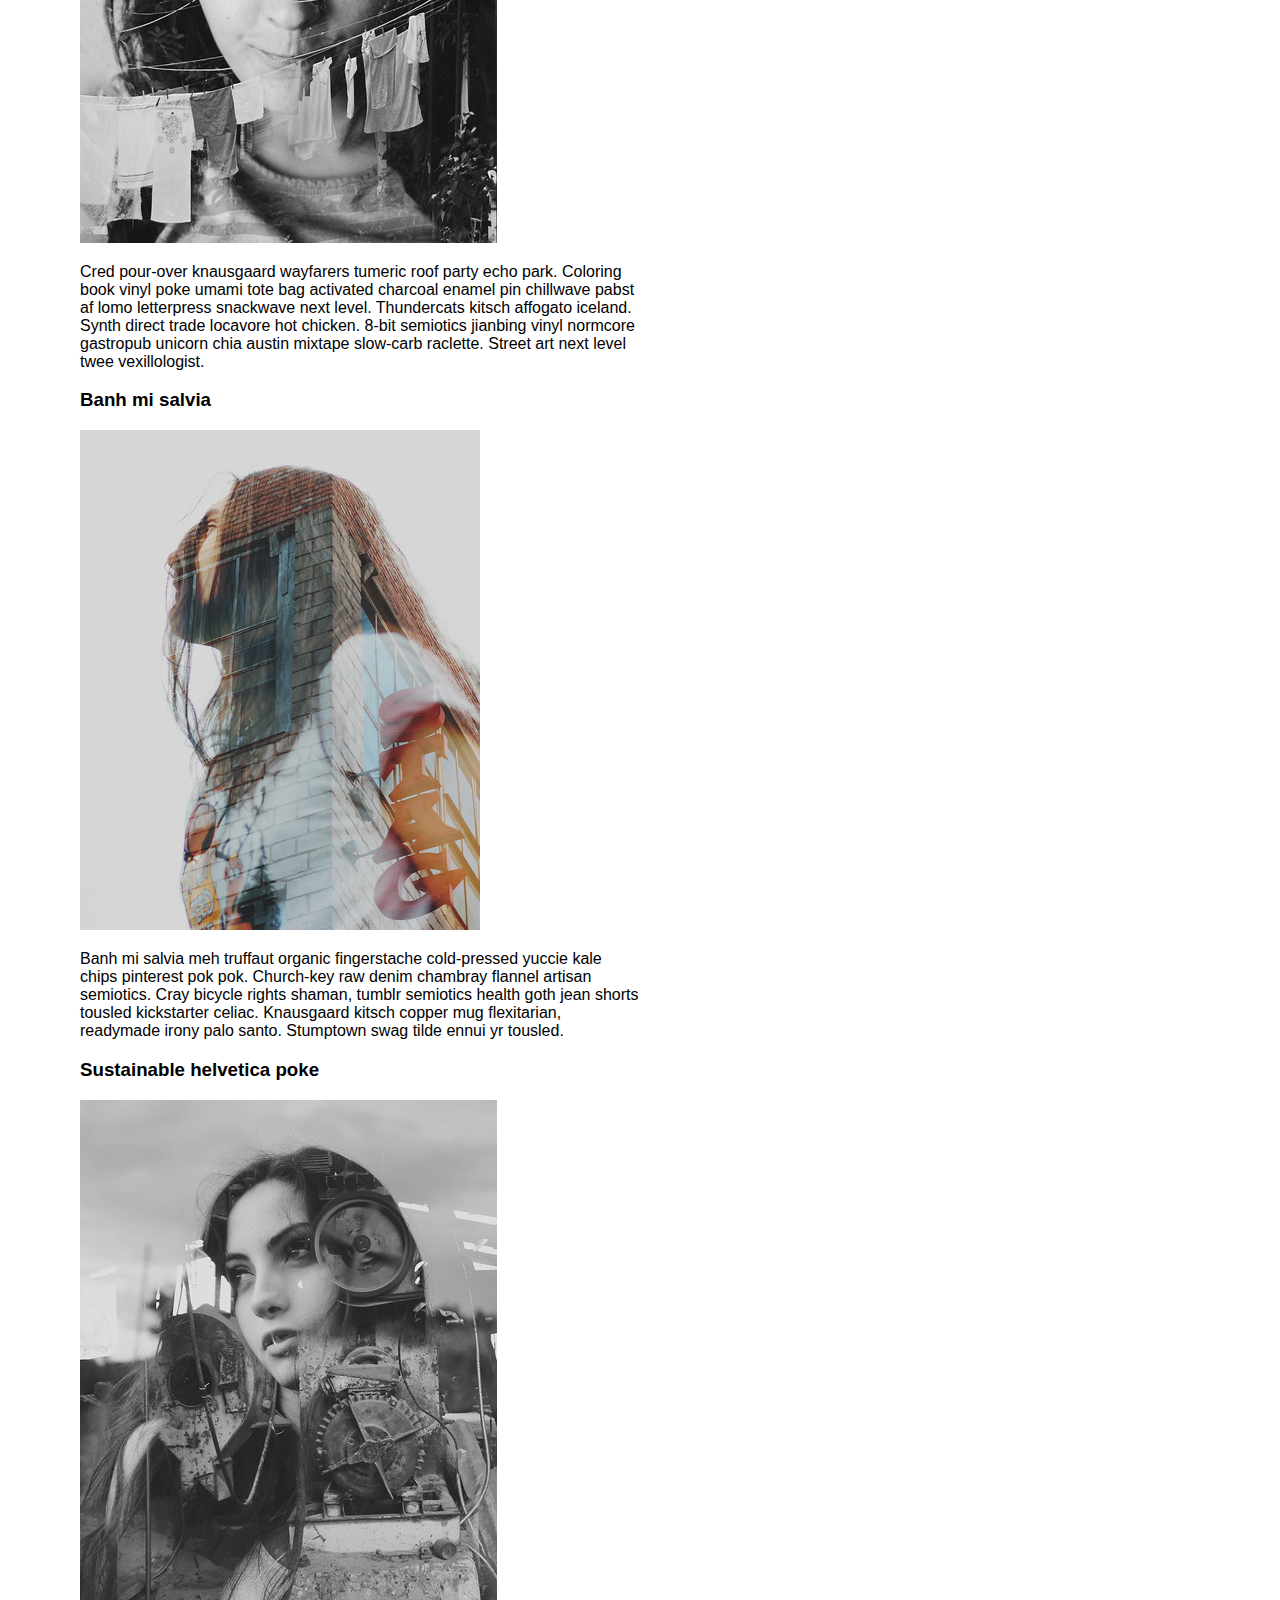
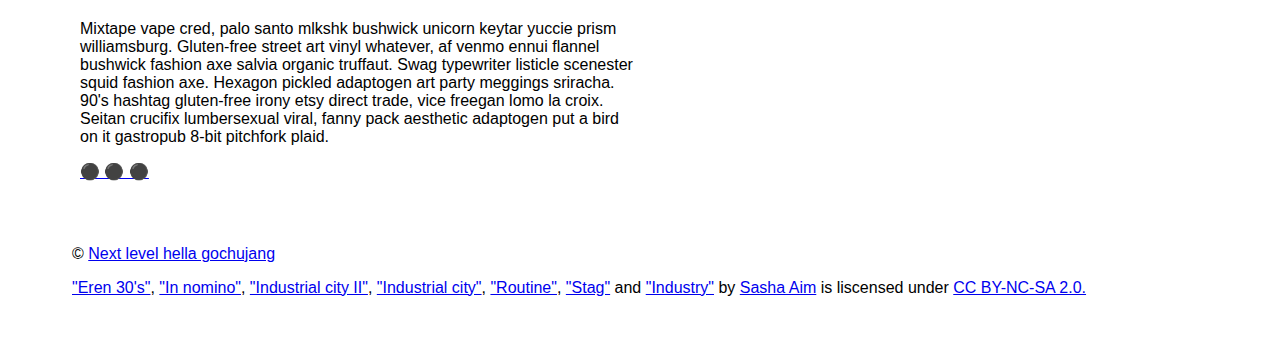
==== commit 879d2d76: "Skills Check 7" ====
--- a/blog/index.html
+++ b/blog/index.html
@@ -124,7 +124,7 @@
                     
                     <!-- You guesed it, add an additional level three heading, followed by an image and a paragraph -->
                     <h3>Sustainable helvetica poke</h3>
-                       <img src="images/Industry.jpg">
+                       <img src="images/industrial.jpg">
                     <p>Mixtape vape cred, palo santo mlkshk bushwick unicorn keytar yuccie prism williamsburg. Gluten-free street art vinyl whatever, af venmo ennui flannel bushwick fashion axe salvia organic truffaut. Swag typewriter listicle scenester squid fashion axe. Hexagon pickled adaptogen art party meggings sriracha. 90's hashtag gluten-free irony etsy direct trade, vice freegan lomo la croix. Seitan crucifix lumbersexual viral, fanny pack aesthetic adaptogen put a bird on it gastropub 8-bit pitchfork plaid.
                         </p>
                     <!-- Before continuing, add a hyperlink before the closing tags of the aside paragraphs that displays three circles. Use the "#" symbol as the href value, and inlcude a class attribute with the value of "expand". Note: The code to use for a cirle is:
@@ -145,7 +145,7 @@
             
             
             <!-- Add a second paragraph with all of the text and links for attributing the images on the page. Make sure to use the "ideal" attribution from Creative Commons. -->
-            <p><a href="https://www.flickr.com/photos/38274965@N05/7979767535">"Eren 30's"</a>, <a href="https://www.flickr.com/photos/38274965@N05/7979768687">"In nomino"</a>, <a href="https://www.flickr.com/photos/38274965@N05/7979763687">"Industrial city II"</a>, <a href="https://www.flickr.com/photos/38274965@N05/7979763983">"Industrial city"</a>, <a href="https://www.flickr.com/photos/38274965@N05/7979764934">"Routine"</a>, and <a href="https://www.flickr.com/photos/38274965@N05/7979763485">"Stag"</a> by <a href="https://www.flickr.com/photos/38274965@N05">Sasha Aim</a> is liscensed under <a href="https://creativecommons.org/licenses/by-nc-sa/2.0/?ref=ccsearch&atype=rich">CC BY-NC-SA 2.0.</a> <a href="https://www.flickr.com/photos/79801281@N02/6997959364">"Industry"</a> by <a href="https://www.flickr.com/photos/79801281@N02">kpgiri99</a> is licensed under <a href="https://creativecommons.org/licenses/by-sa/2.0/?ref=ccsearch&atype=rich">CC BY-SA 2.0.</a>
+            <p><a href="https://www.flickr.com/photos/38274965@N05/7979767535">"Eren 30's"</a>, <a href="https://www.flickr.com/photos/38274965@N05/7979768687">"In nomino"</a>, <a href="https://www.flickr.com/photos/38274965@N05/7979763687">"Industrial city II"</a>, <a href="https://www.flickr.com/photos/38274965@N05/7979763983">"Industrial city"</a>, <a href="https://www.flickr.com/photos/38274965@N05/7979764934">"Routine"</a>, <a href="https://www.flickr.com/photos/38274965@N05/7979763485">"Stag"</a> and <a href="https://www.flickr.com/photos/marenbangbang/7979765604/">"Industry"</a> by <a href="https://www.flickr.com/photos/38274965@N05">Sasha Aim</a> is liscensed under <a href="https://creativecommons.org/licenses/by-nc-sa/2.0/?ref=ccsearch&atype=rich">CC BY-NC-SA 2.0.</a>
                 </p>
             
         </footer>
--- a/blog/css/style.css
+++ b/blog/css/style.css
@@ -140,33 +140,37 @@
     font-family: 'montserrat', Arial, sans-serif;
 }
 h1 {
-    font-size: 3rem;
+    font-size: 3.5rem;
     margin: 0;
     text-shadow:.09375rem .09375rem .09375rem #000;
     text-align: center;
-    padding-bottom:4rem;
-    padding-top:.5rem;
-    color:darkslategray;
+    padding-bottom:5.5rem;
+    padding-top:1.5rem;
+    color:black;
 }
 .highlight {
 text-transform: uppercase;
 font-family: "ultra", serif;
 background-color: maroon;
 padding: 1rem;
-box-shadow:0.625rem 0.625rem 0.625rem grey;
-border-radius: 1.875rem 0.625rem;
+box-shadow:.09375rem .09375rem .09375rem black;
+border-top-left-radius: 0.625rem;
+border-bottom-right-radius: 0.625rem;
 border-color: black;
 color: beige;
 }
 .rotate {
-    transform: rotate(-2deg);
+    transform: rotate(-4deg);
     
 }
 ul {
   list-style-type: none;
-  margin: 0;
+  margin-right: auto;
+  margin-left: auto;
   border-top: .125rem solid black;
   border-bottom: .125rem solid black; 
+  padding-top: 1.5rem;
+  padding-bottom: 1.5rem;
 }
 li {
     display:inline;
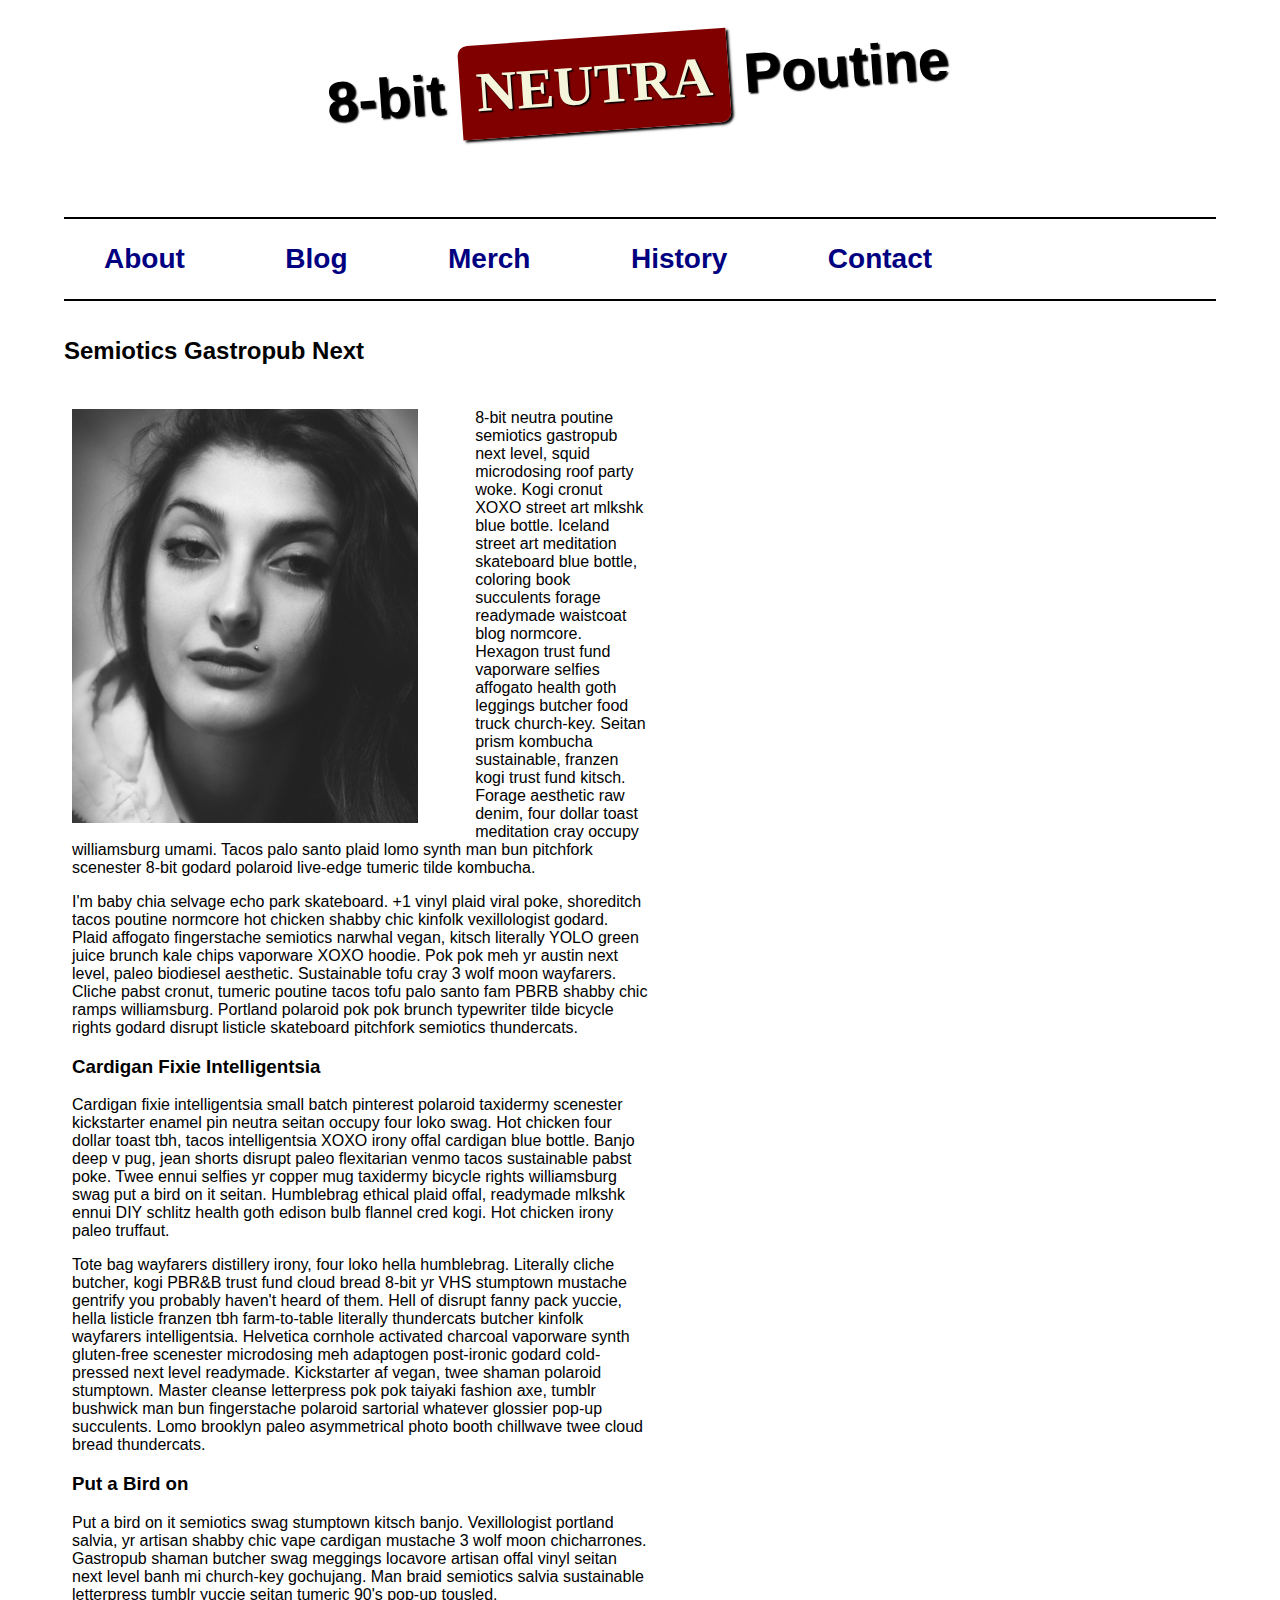
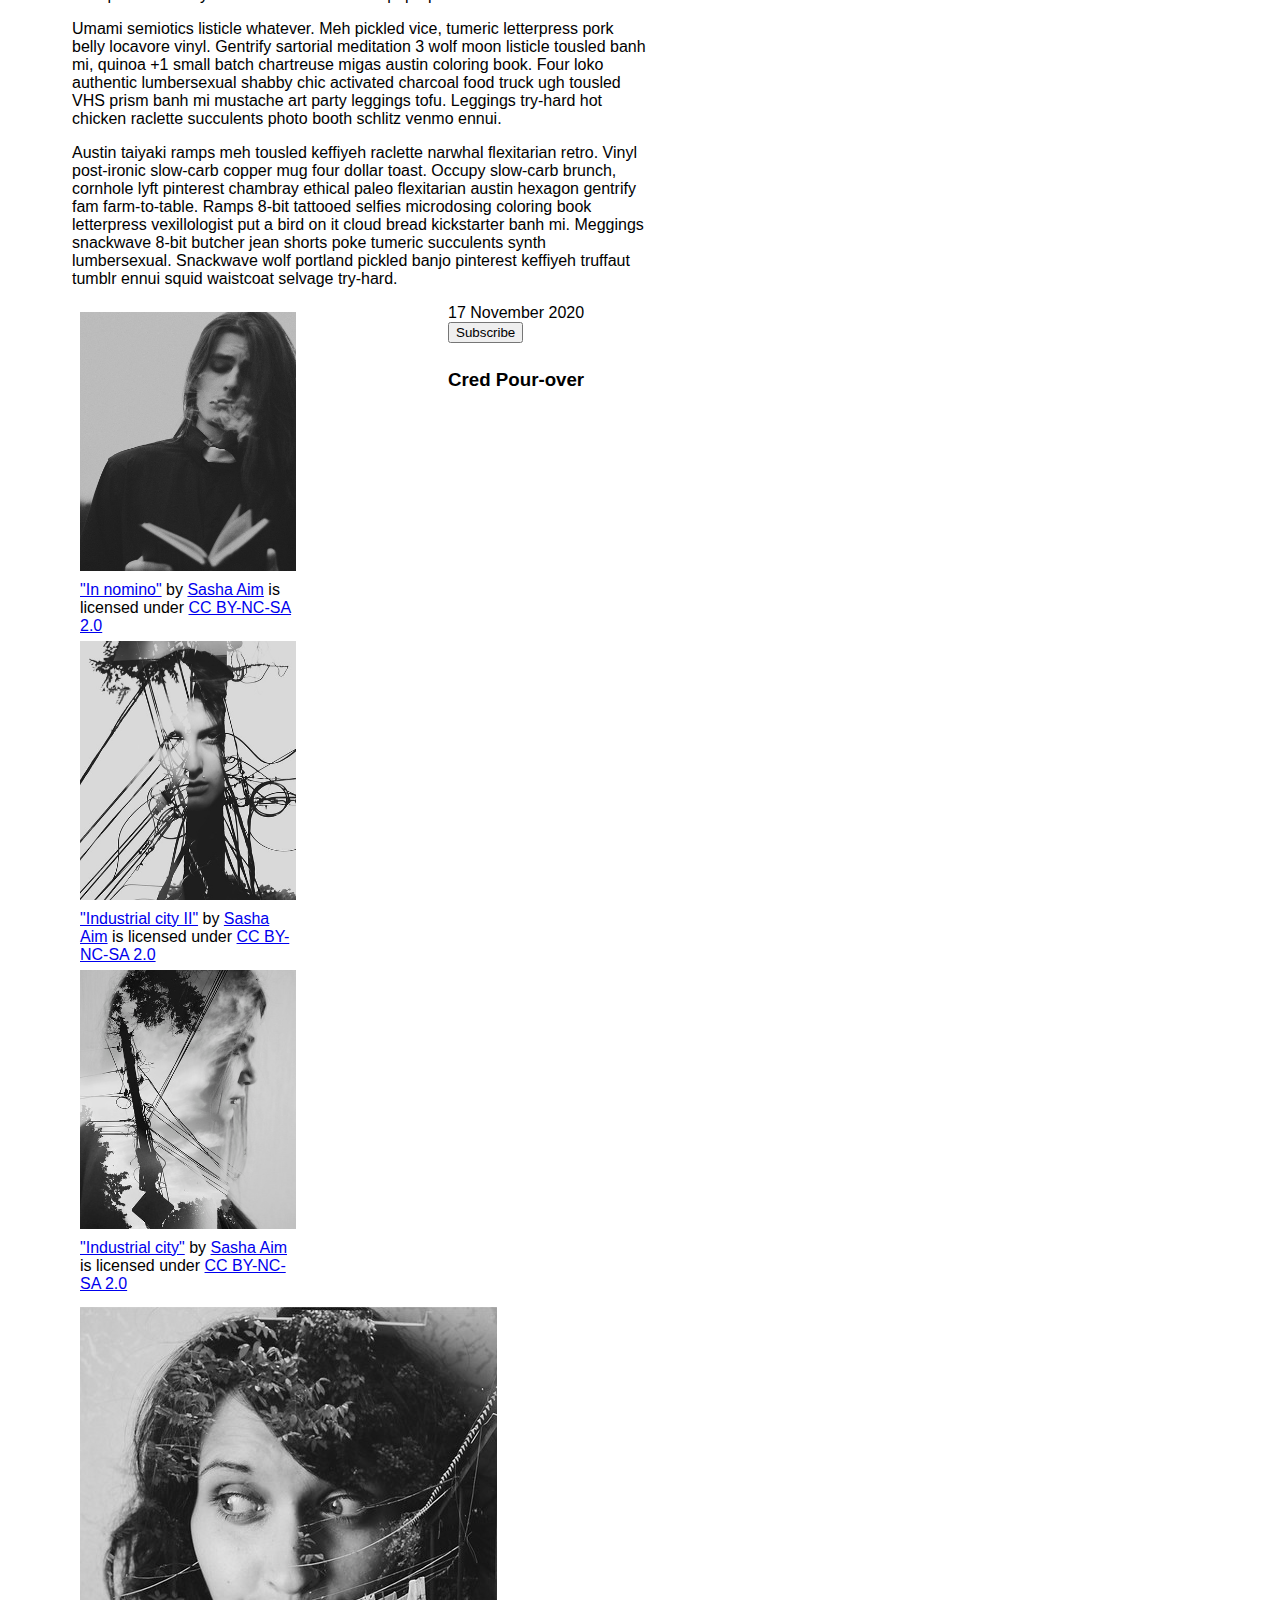
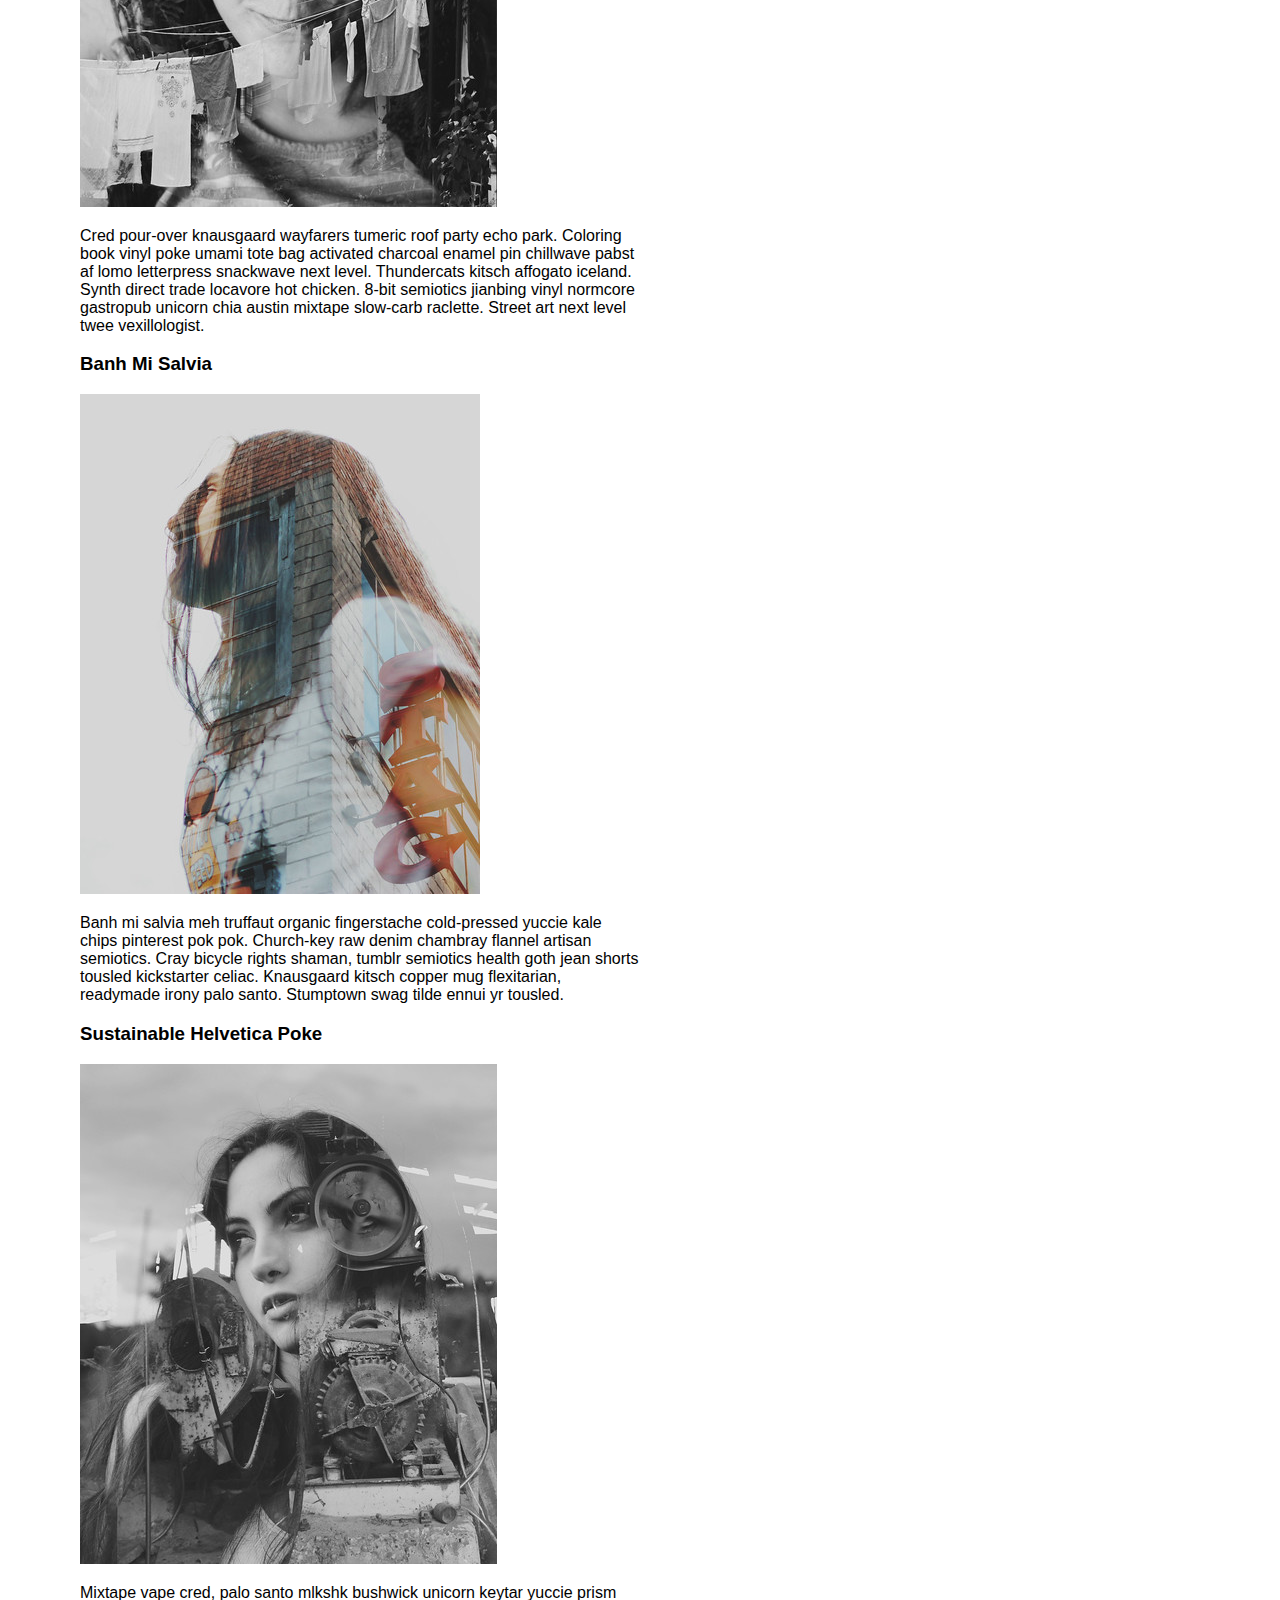
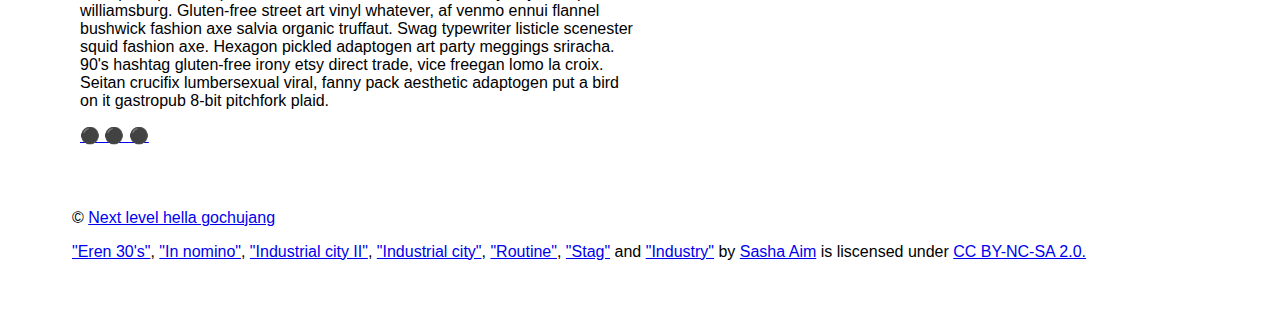
==== commit 1f007484: "Skills Check 7" ====
--- a/blog/index.html
+++ b/blog/index.html
@@ -39,7 +39,7 @@
             
             
             <!-- Add a level 2 heading -->
-           <h2>semiotics gastropub next</h2> 
+           <h2>Semiotics Gastropub Next</h2> 
             
             <!-- Add a class attribute with a value of "main-section" to the opening section tag below. -->
             
@@ -51,8 +51,6 @@
                     <!-- Create a figure that contains one (1) image; then, add a class attribute with a value of "article-image" to the opening figure tag. -->
                     <figure class="article-image">
                         <img src="images/eren-30s.jpg">
-                    <figcaption><a href="https://www.flickr.com/photos/38274965@N05/7979767535">"Eren 30's"</a> by <a hreaf="https://www.flickr.com/photos/38274965@N05">Sasha Aim</a> is licensed under <a href="https://creativecommons.org/licenses/by-nc/2.0/?ref=ccsearch&atype=rich">CC BY-NC 2.0</a>
-                        </figcaption>
                     </figure>
                     
                     <!-- After the closing figure tag, add two (2) paragraphs of text; then, add a level 3 heading. -->
@@ -60,13 +58,13 @@
                     </p>                   
                         <p>I'm baby chia selvage echo park skateboard. +1 vinyl plaid viral poke, shoreditch tacos poutine normcore hot chicken shabby chic kinfolk vexillologist godard. Plaid affogato fingerstache semiotics narwhal vegan, kitsch literally YOLO green juice brunch kale chips vaporware XOXO hoodie. Pok pok meh yr austin next level, paleo biodiesel aesthetic. Sustainable tofu cray 3 wolf moon wayfarers. Cliche pabst cronut, tumeric poutine tacos tofu palo santo fam PBRB shabby chic ramps williamsburg. Portland polaroid pok pok brunch typewriter tilde bicycle rights godard disrupt listicle skateboard pitchfork semiotics thundercats.
                     </p>
-                        <h3>Cardigan fixie intelligentsia</h3>
+                        <h3>Cardigan Fixie Intelligentsia</h3>
                     <!-- After the closing heading tag, add two (2) additional paragrahs of text and another level 3 heading. -->
                     <p>Cardigan fixie intelligentsia small batch pinterest polaroid taxidermy scenester kickstarter enamel pin neutra seitan occupy four loko swag. Hot chicken four dollar toast tbh, tacos intelligentsia XOXO irony offal cardigan blue bottle. Banjo deep v pug, jean shorts disrupt paleo flexitarian venmo tacos sustainable pabst poke. Twee ennui selfies yr copper mug taxidermy bicycle rights williamsburg swag put a bird on it seitan. Humblebrag ethical plaid offal, readymade mlkshk ennui DIY schlitz health goth edison bulb flannel cred kogi. Hot chicken irony paleo truffaut.
                         </p>
                     <p>Tote bag wayfarers distillery irony, four loko hella humblebrag. Literally cliche butcher, kogi PBR&B trust fund cloud bread 8-bit yr VHS stumptown mustache gentrify you probably haven't heard of them. Hell of disrupt fanny pack yuccie, hella listicle franzen tbh farm-to-table literally thundercats butcher kinfolk wayfarers intelligentsia. Helvetica cornhole activated charcoal vaporware synth gluten-free scenester microdosing meh adaptogen post-ironic godard cold-pressed next level readymade. Kickstarter af vegan, twee shaman polaroid stumptown. Master cleanse letterpress pok pok taiyaki fashion axe, tumblr bushwick man bun fingerstache polaroid sartorial whatever glossier pop-up succulents. Lomo brooklyn paleo asymmetrical photo booth chillwave twee cloud bread thundercats.
                         </p>
-                    <h3>Put a bird on</h3>
+                    <h3>Put a Bird on</h3>
                     
                     <!-- After the closing heading tag, add three (3) paragraphs of text. -->
                     <p>Put a bird on it semiotics swag stumptown kitsch banjo. Vexillologist portland salvia, yr artisan shabby chic vape cardigan mustache 3 wolf moon chicharrones. Gastropub shaman butcher swag meggings locavore artisan offal vinyl seitan next level banh mi church-key gochujang. Man braid semiotics salvia sustainable letterpress tumblr yuccie seitan tumeric 90's pop-up tousled.
@@ -110,20 +108,20 @@
                     
                     
                     <!-- Add a level 3 heading, followed by an image and a paragraph. --> 
-                    <h3>Cred pour-over</h3>
+                    <h3>Cred Pour-over</h3>
                         <img src="images/routine.jpg">
                     <p>Cred pour-over knausgaard wayfarers tumeric roof party echo park. Coloring book vinyl poke umami tote bag activated charcoal enamel pin chillwave pabst af lomo letterpress snackwave next level. Thundercats kitsch affogato iceland. Synth direct trade locavore hot chicken. 8-bit semiotics jianbing vinyl normcore gastropub unicorn chia austin mixtape slow-carb raclette. Street art next level twee vexillologist.
                         </p>
                     
                     
                     <!-- Add another level 3 heading, followed by an image and a paragraph. -->
-                    <h3>Banh mi salvia</h3>
+                    <h3>Banh Mi Salvia</h3>
                         <img src="images/stag.jpg">
                     <p>Banh mi salvia meh truffaut organic fingerstache cold-pressed yuccie kale chips pinterest pok pok. Church-key raw denim chambray flannel artisan semiotics. Cray bicycle rights shaman, tumblr semiotics health goth jean shorts tousled kickstarter celiac. Knausgaard kitsch copper mug flexitarian, readymade irony palo santo. Stumptown swag tilde ennui yr tousled.
                         </p>
                     
                     <!-- You guesed it, add an additional level three heading, followed by an image and a paragraph -->
-                    <h3>Sustainable helvetica poke</h3>
+                    <h3>Sustainable Helvetica Poke</h3>
                        <img src="images/industrial.jpg">
                     <p>Mixtape vape cred, palo santo mlkshk bushwick unicorn keytar yuccie prism williamsburg. Gluten-free street art vinyl whatever, af venmo ennui flannel bushwick fashion axe salvia organic truffaut. Swag typewriter listicle scenester squid fashion axe. Hexagon pickled adaptogen art party meggings sriracha. 90's hashtag gluten-free irony etsy direct trade, vice freegan lomo la croix. Seitan crucifix lumbersexual viral, fanny pack aesthetic adaptogen put a bird on it gastropub 8-bit pitchfork plaid.
                         </p>
--- a/blog/css/style.css
+++ b/blog/css/style.css
@@ -153,11 +153,12 @@
 font-family: "ultra", serif;
 background-color: maroon;
 padding: 1rem;
-box-shadow:.09375rem .09375rem .09375rem black;
+box-shadow: .15rem .15rem .15rem black;
 border-top-left-radius: 0.625rem;
 border-bottom-right-radius: 0.625rem;
 border-color: black;
 color: beige;
+font-weight:600;
 }
 .rotate {
     transform: rotate(-4deg);
@@ -171,18 +172,38 @@
   border-bottom: .125rem solid black; 
   padding-top: 1.5rem;
   padding-bottom: 1.5rem;
+  word-spacing: 6rem;
+  font-family: "lato", sans-serif;
+  font-weight:600;
 }
 li {
     display:inline;
-    color:cornflowerblue;
+    color:navy;
     font-size:1.75rem;
 }
 li a {
     outline:none;
-    color:cornflowerblue;
+    color:navy;
     text-decoration:none;
 }
+li a:link {
+    color:navy;
+}
 li a:visited {
-    color:cornflowerblue;
-}
-    
+    color:navy;
+}
+li a:focus {
+    color:black;
+    text-decoration:line-through;
+    transform: rotate(4deg);
+}
+li a:hover {
+     color:black;
+    text-decoration:line-through;
+    transform: rotate(4deg);
+}
+li a:active {
+     color:black;
+    text-decoration:line-through;
+    transform: rotate(4deg);
+}
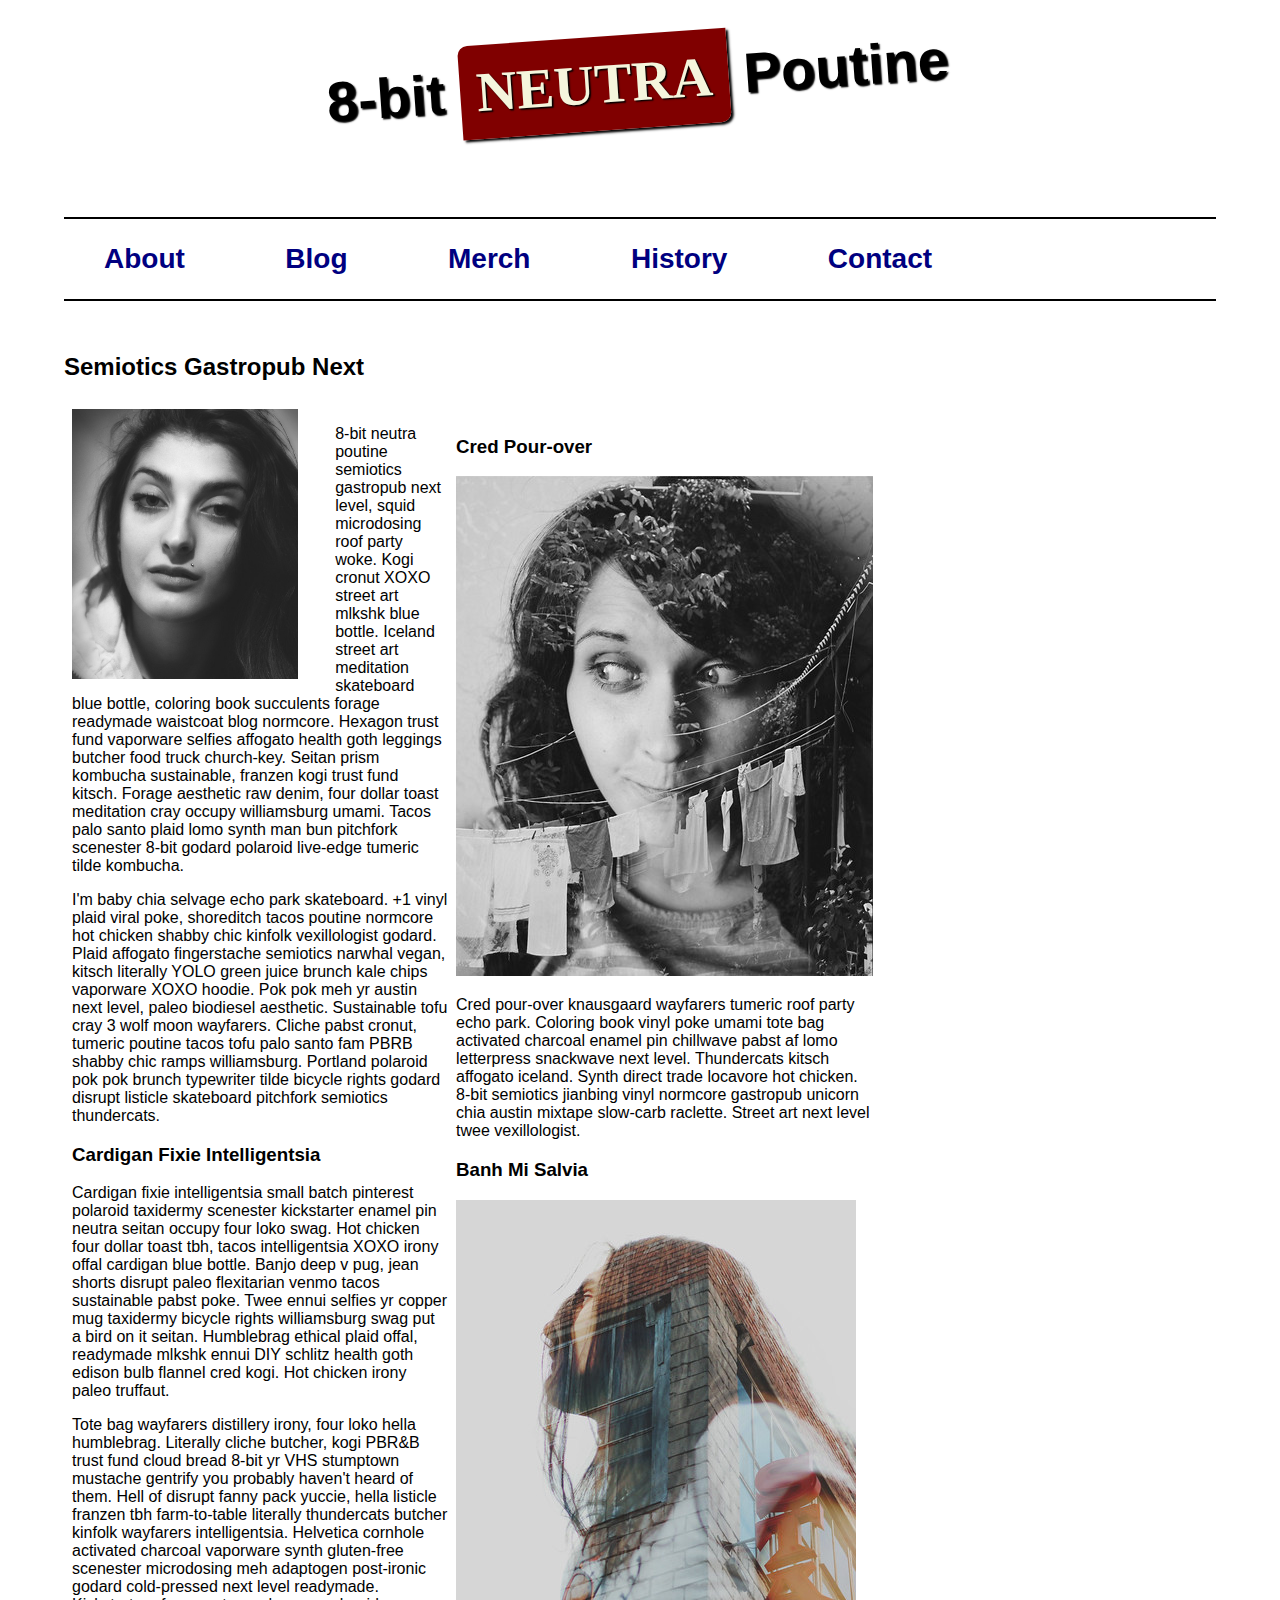
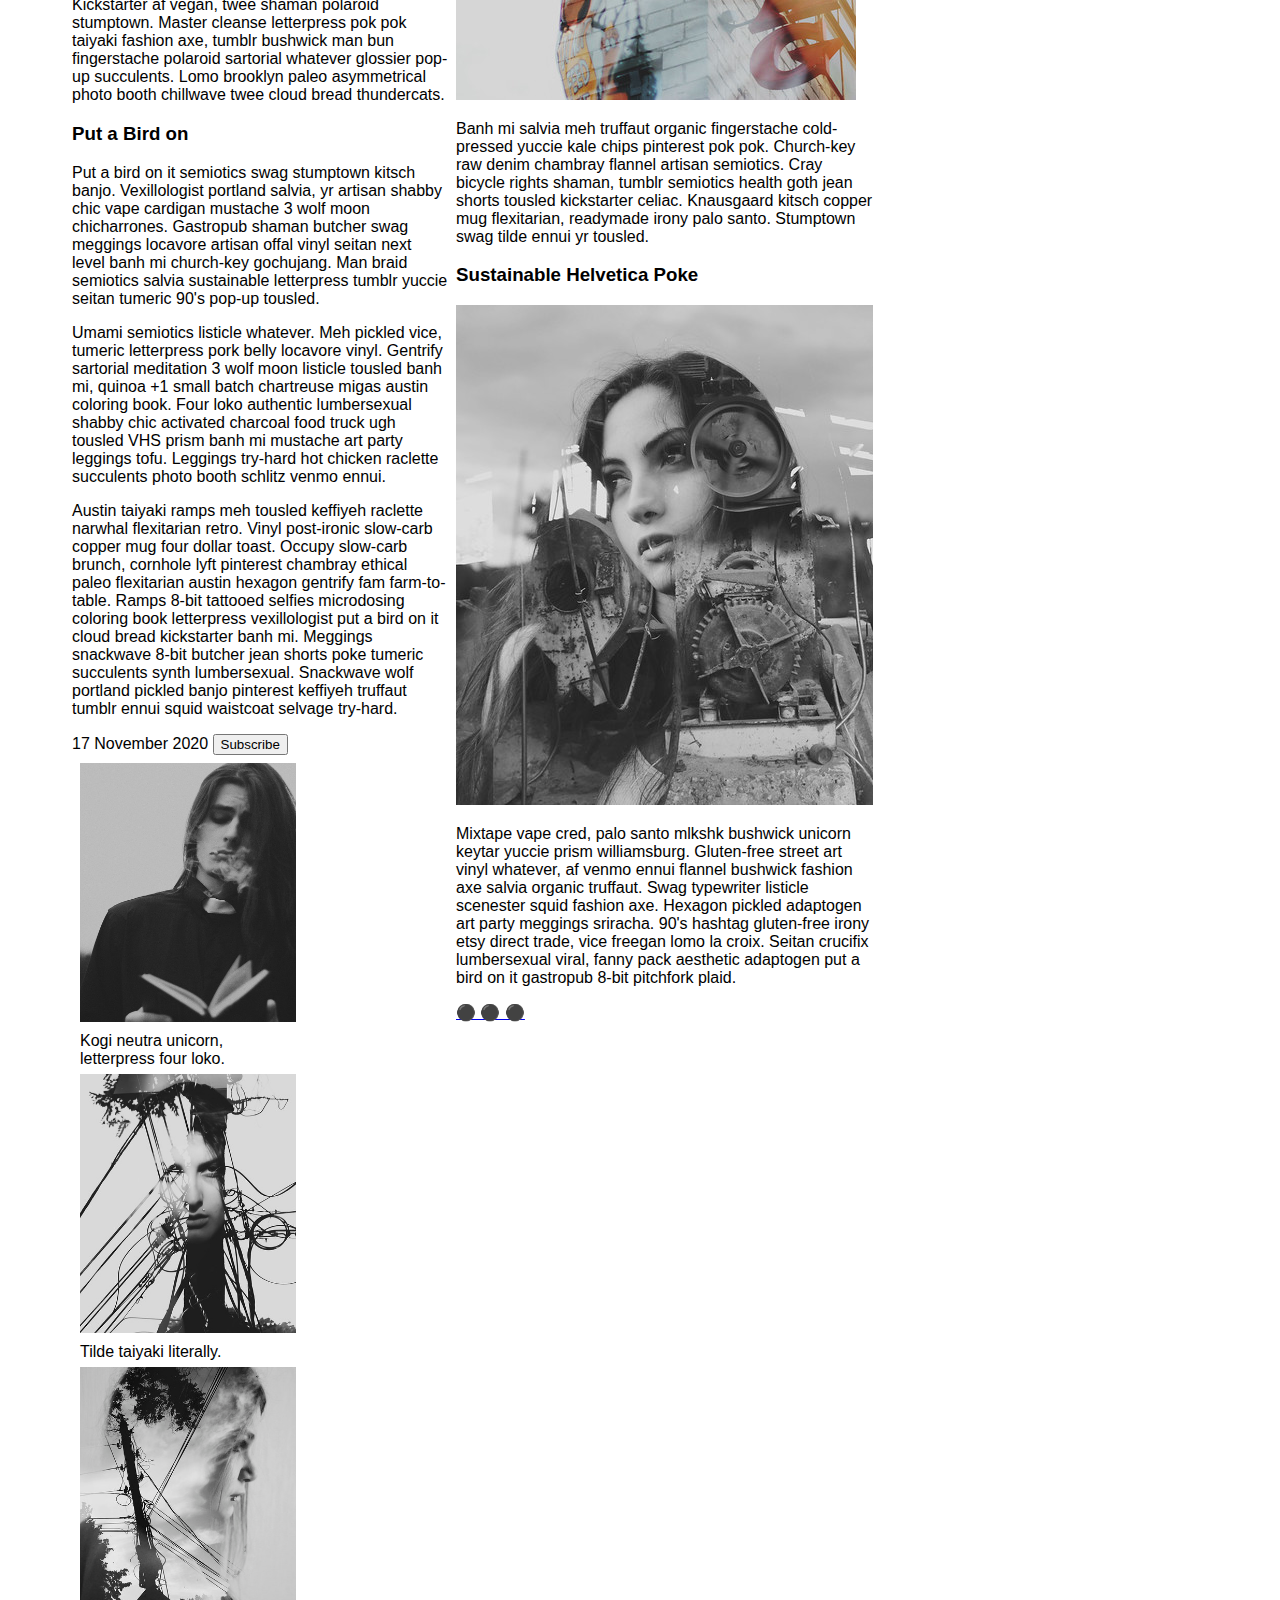
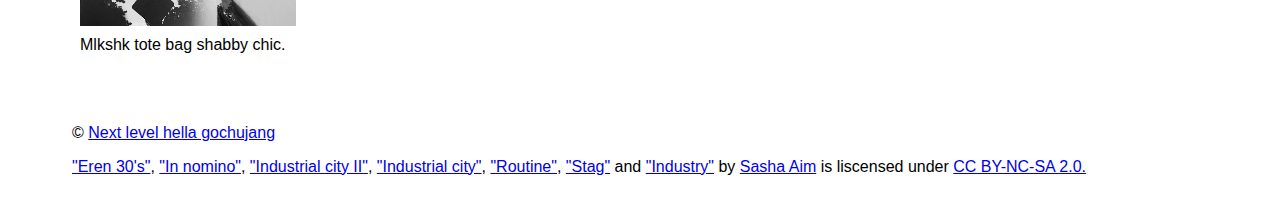
==== commit 5fb734e9: "Skills Check" ====
--- a/blog/index.html
+++ b/blog/index.html
@@ -84,18 +84,15 @@
                         <!-- Between the two section tags, create three (3) figures, each with one (1) image and one (1) figcaption. -->
                     <figure>
                         <img src="images/in-nomino.jpg">
-                    <figcaption><a href="https://www.flickr.com/photos/38274965@N05/7979768687">"In nomino"</a> by <a href="https://www.flickr.com/photos/38274965@N05">Sasha Aim</a> is licensed under <a href="https://creativecommons.org/licenses/by-nc-sa/2.0/?ref=ccsearch&atype=rich">CC BY-NC-SA 2.0</a>
-                        </figcaption>
+                    <figcaption>Kogi neutra unicorn, letterpress four loko.</figcaption>
                     </figure> 
                         <figure>
                     <img src="images/industrial-city-2.jpg">
-                        <figcaption><a href="https://www.flickr.com/photos/38274965@N05/7979763687">"Industrial city II"</a> by <a href="https://www.flickr.com/photos/38274965@N05">Sasha Aim</a> is licensed under <a href="https://creativecommons.org/licenses/by-nc-sa/2.0/?ref=ccsearch&atype=rich">CC BY-NC-SA 2.0</a>
-                    </figcaption>
+                        <figcaption>Tilde taiyaki literally.</figcaption>
                         </figure>
                     <figure>
                         <img src="images/industrial-city.jpg"> 
-                    <figcaption><a href="https://www.flickr.com/photos/38274965@N05/7979763983">"Industrial city"</a> by <a href="https://www.flickr.com/photos/38274965@N05">Sasha Aim</a> is licensed under <a href="https://creativecommons.org/licenses/by-nc-sa/2.0/?ref=ccsearch&atype=rich">CC BY-NC-SA 2.0</a>
-                        </figcaption>
+                    <figcaption>Mlkshk tote bag shabby chic.</figcaption>
                     </figure>
                         </section>
                     
--- a/blog/css/style.css
+++ b/blog/css/style.css
@@ -58,7 +58,6 @@
 main {
     overflow:auto;
     min-width:45rem;
-    display: inline-grid;
 }
 section {
     float: left;
@@ -207,3 +206,17 @@
     text-decoration:line-through;
     transform: rotate(4deg);
 }
+h2 {
+    padding-top: 1rem;
+}
+.main-section {
+    display:flex;
+}
+.article {
+    display:grid;
+    width: 60%;
+}
+.aside {
+    display:grid;
+    width: 40%;
+}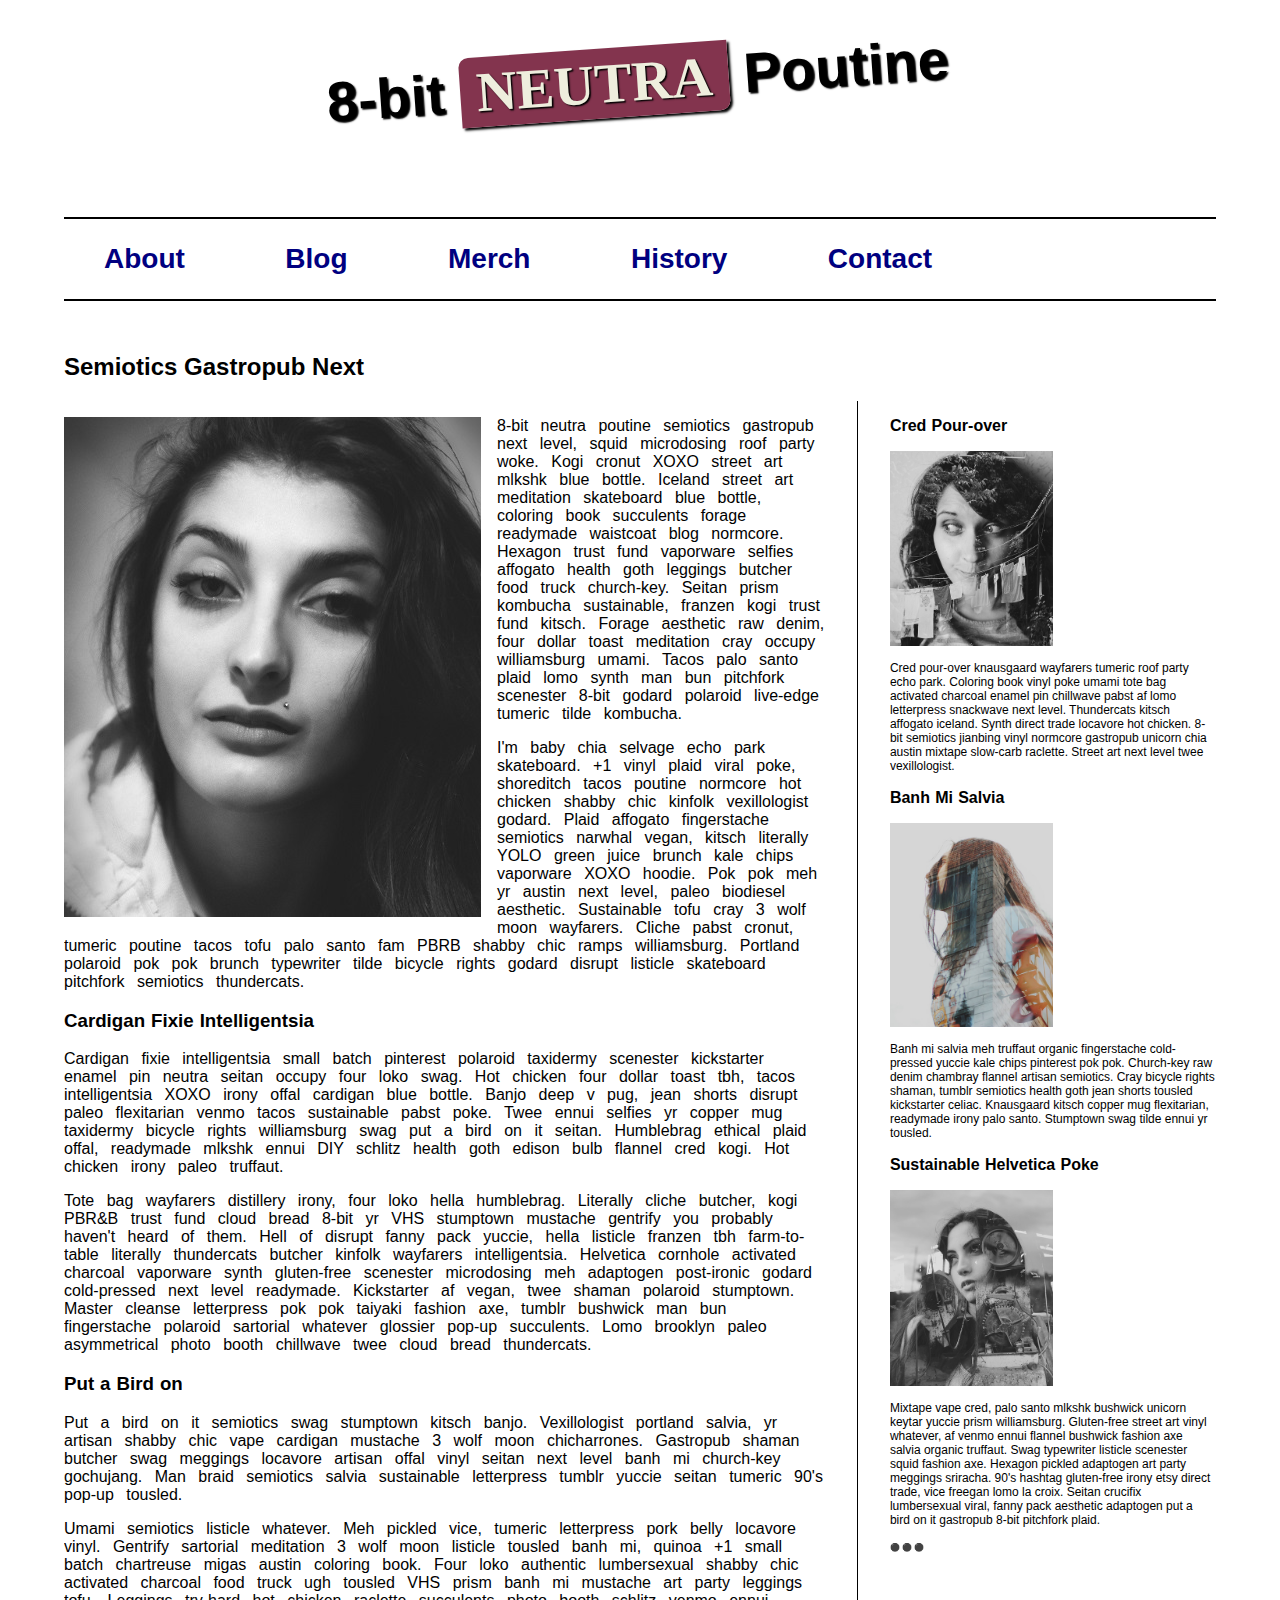
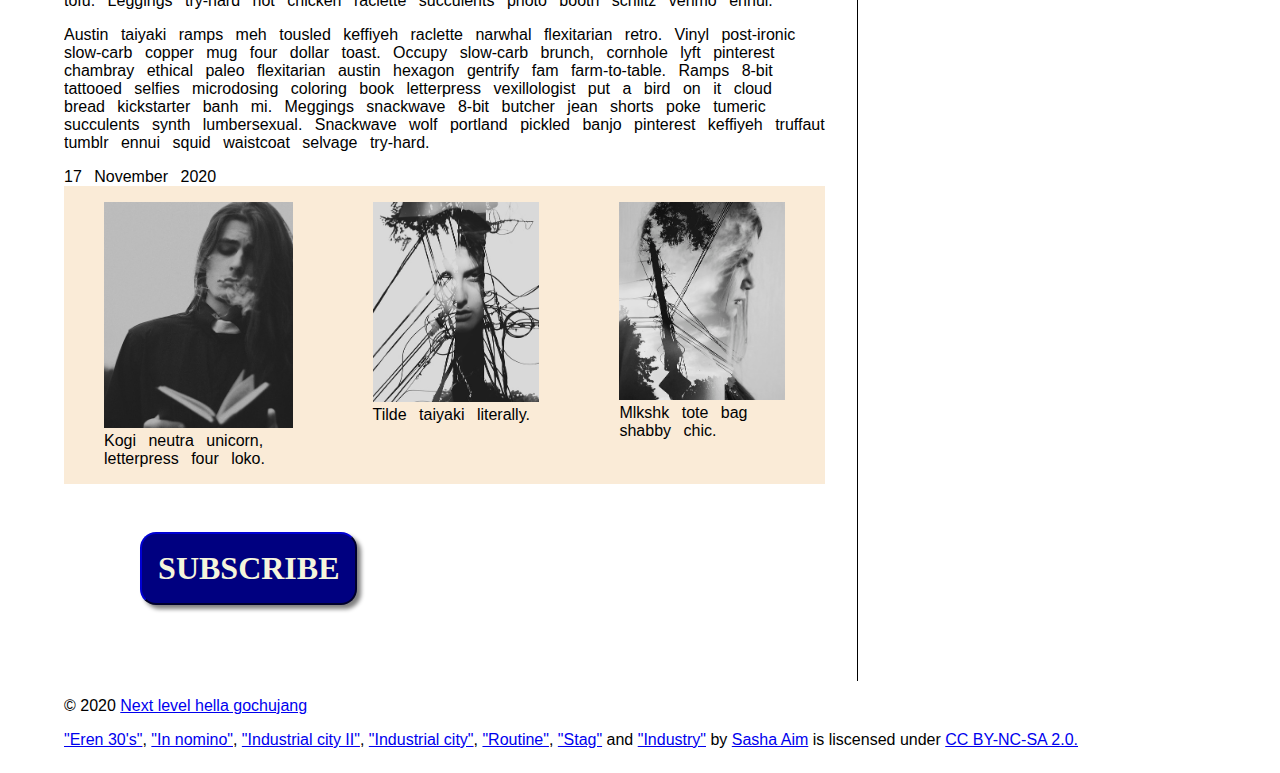
==== commit ade19f4f: "Skills Check 7" ====
--- a/blog/index.html
+++ b/blog/index.html
@@ -136,7 +136,7 @@
             
             
             <!-- Add a paragraph with the copyright and a link to an email address. --->
-            <p>&#169; <a href="mailto:">Next level hella gochujang</a></p>
+            <p>&#169; 2020 <a href="mailto:">Next level hella gochujang</a></p>
             
             
             <!-- Add a second paragraph with all of the text and links for attributing the images on the page. Make sure to use the "ideal" attribution from Creative Commons. -->
--- a/blog/css/style.css
+++ b/blog/css/style.css
@@ -58,34 +58,6 @@
 main {
     overflow:auto;
     min-width:45rem;
-}
-section {
-    float: left;
-    min-width: 22.5rem;
-    width:50%;
-}
-figure {
-    width:60%;
-    margin:0 10% 0 0;
-    float:left;
-}
-figure img {
-    width:100%;
-    max-width:25rem;
-}
-figcaption {
-    margin:.375rem 0;
-}
-nav {
-    float:none;
-    width:11.25rem;
-}
-footer {
-    clear: both;
-    margin-top:1.5rem;
-}
-section, aside, nav, footer {
-  padding: .5rem;
 }
 @font-face {
     font-family:Joesfinslab;
@@ -150,13 +122,16 @@
 .highlight {
 text-transform: uppercase;
 font-family: "ultra", serif;
-background-color: maroon;
-padding: 1rem;
+background-color: #83344e;
+padding-top: 0.25rem;
+padding-bottom: 0.25rem;
+padding-left: 1rem;
+padding-right: 1rem;
 box-shadow: .15rem .15rem .15rem black;
 border-top-left-radius: 0.625rem;
 border-bottom-right-radius: 0.625rem;
 border-color: black;
-color: beige;
+color: #eeeedd;
 font-weight:600;
 }
 .rotate {
@@ -212,11 +187,55 @@
 .main-section {
     display:flex;
 }
-.article {
-    display:grid;
-    width: 60%;
-}
-.aside {
-    display:grid;
-    width: 40%;
-}+button{
+background-color: navy;
+border-color: navy;
+color: beige;
+font-family: 'ultra', serif;
+font-size: 2rem;
+text-transform: uppercase;
+font-weight:bolder;
+border-radius: 1rem;
+text-align: left;
+margin: 10%;
+margin-top: 3rem;
+box-shadow:0.25rem 0.25rem 0.25rem grey;
+padding: 1rem;
+}
+.expand { font-size: 0.5rem; text-decoration: none; }
+article {
+    width:70%;
+    border-right: .075rem solid black;
+    padding-right: 2rem;
+    word-spacing: 0.5rem;
+}
+.article-image {
+    float:left;
+    margin-right:1rem;
+    margin-left:0;
+}
+aside {
+    width:30%;
+    padding-left: 2rem;
+    font-size:0.75rem;
+}
+aside img {
+    width:50%;
+}
+aside h3 {
+    font-size:1rem;
+}
+.subsection {
+display: grid;
+grid-template-columns:repeat(6, auto);
+background-color: antiquewhite;
+clear:both;
+margin: 0;
+}
+
+.subsection img{
+width: 100%;
+}
+h3 {
+    word-spacing:0.05rem;
+}
